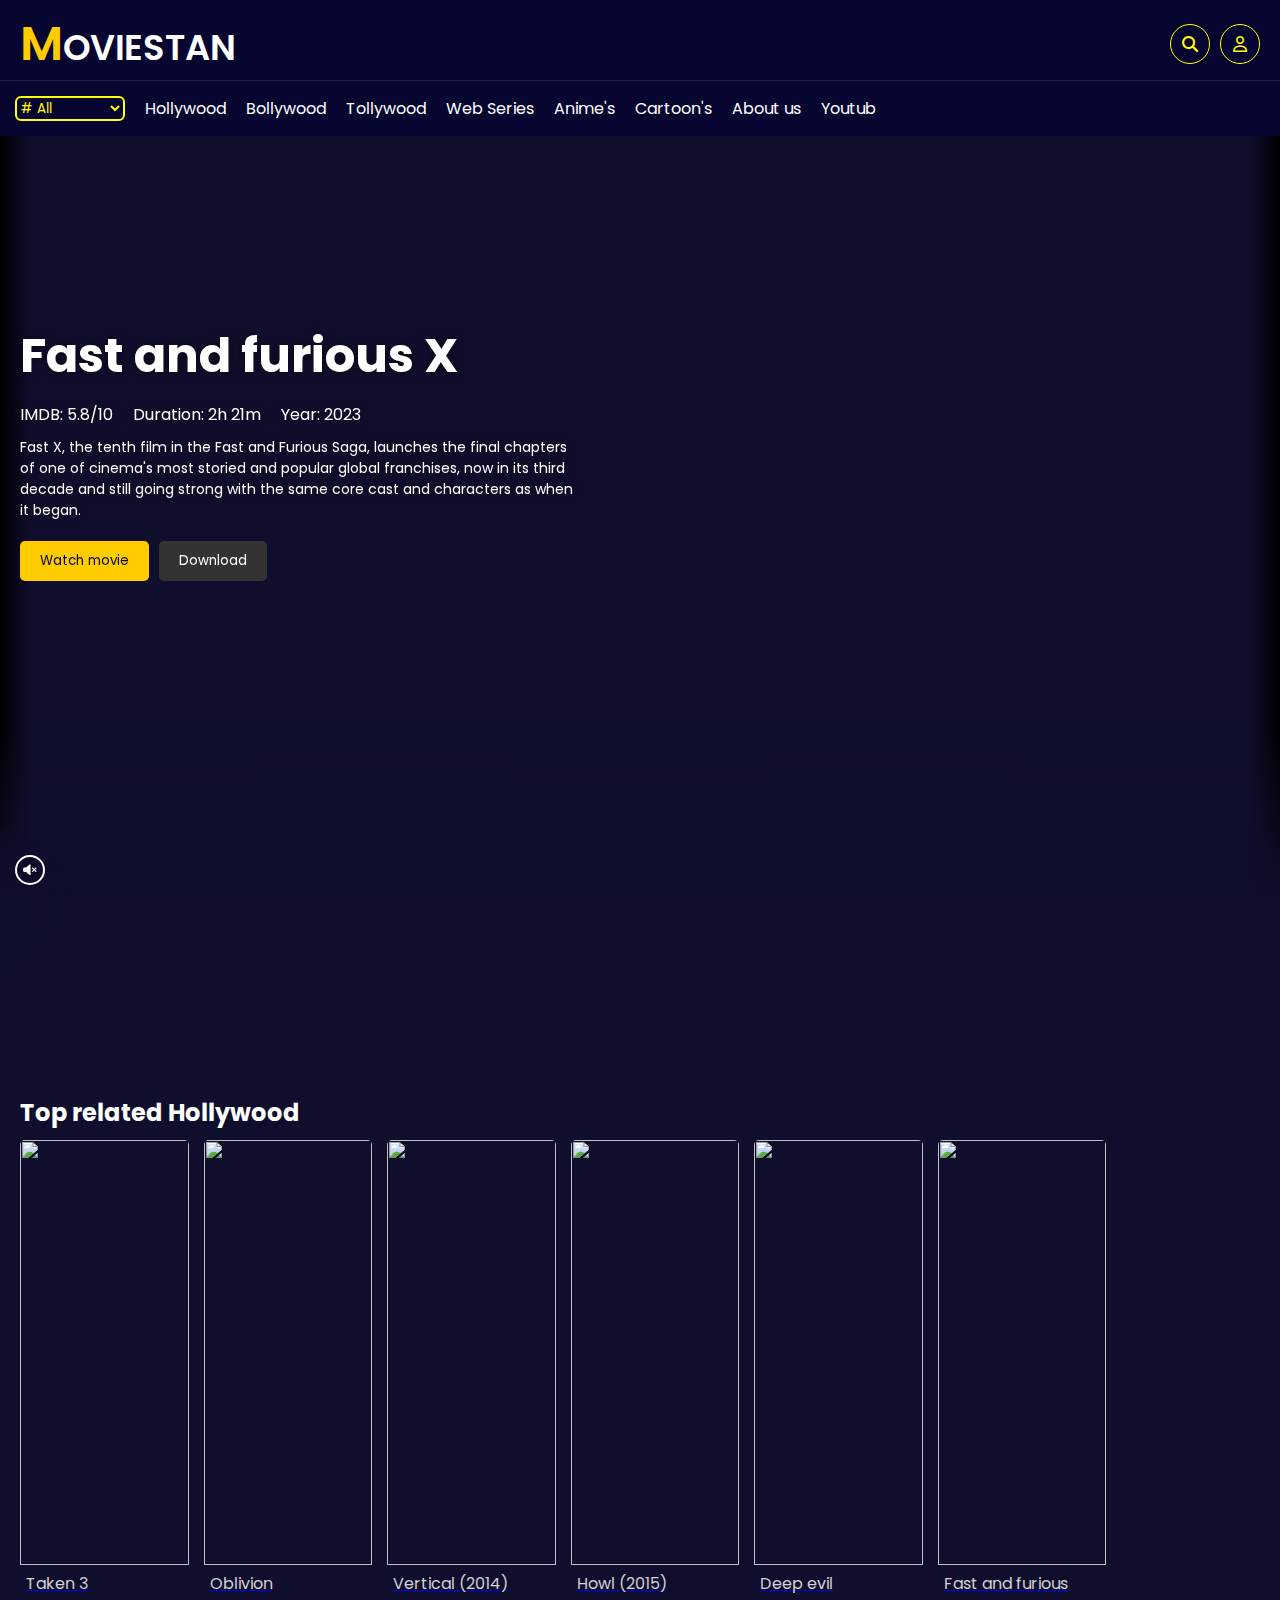
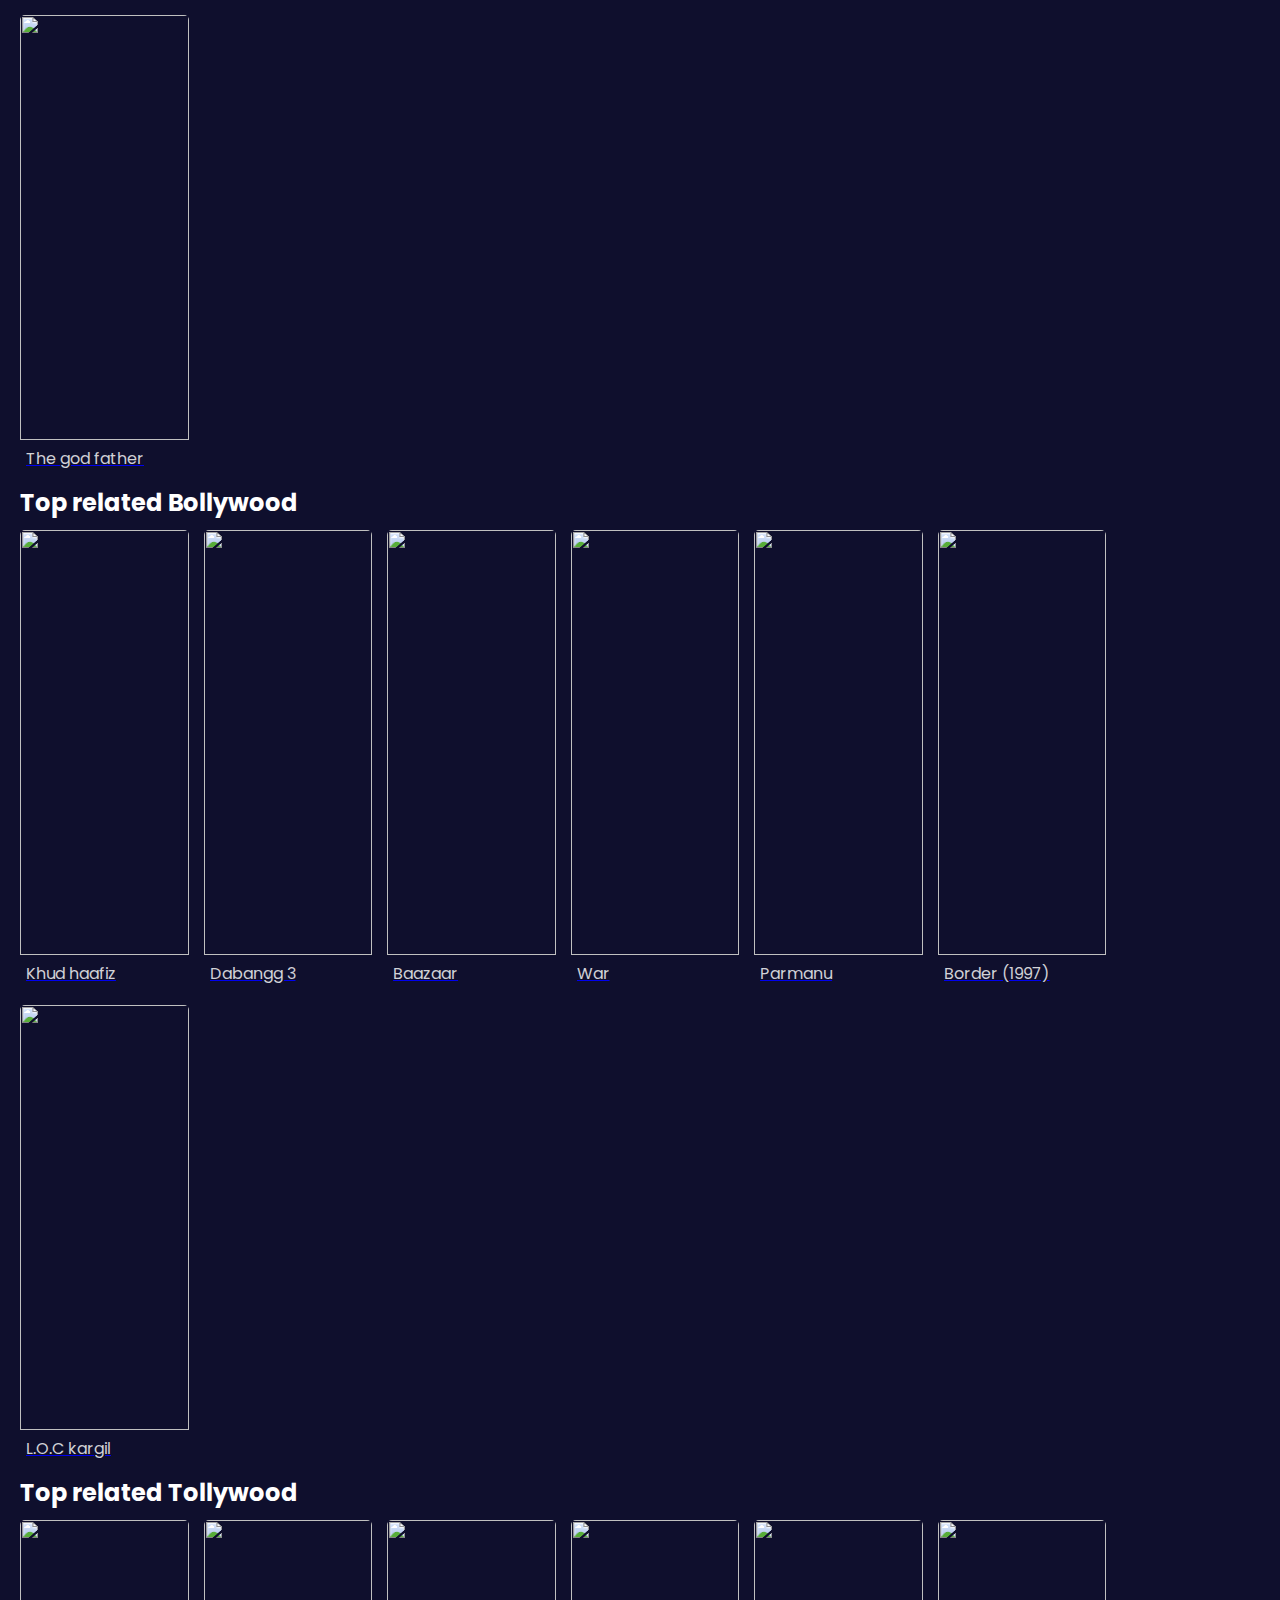
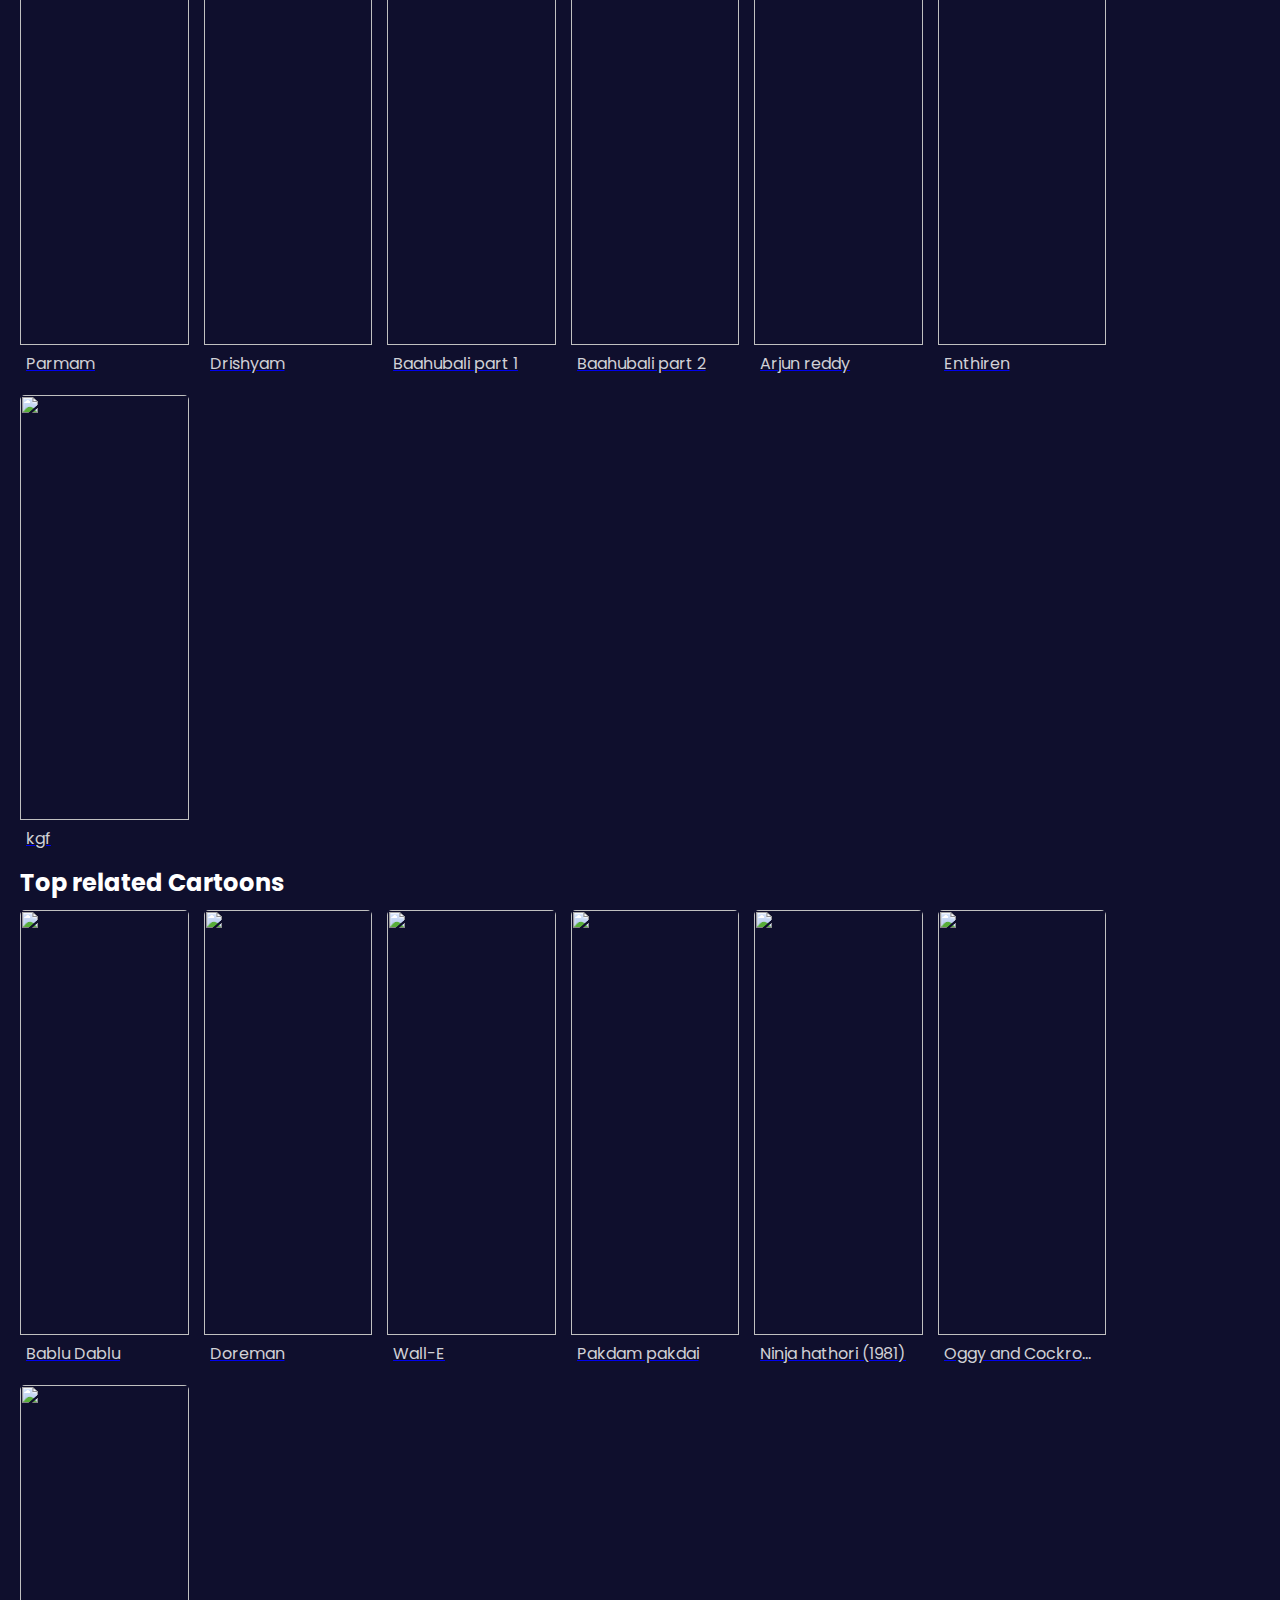
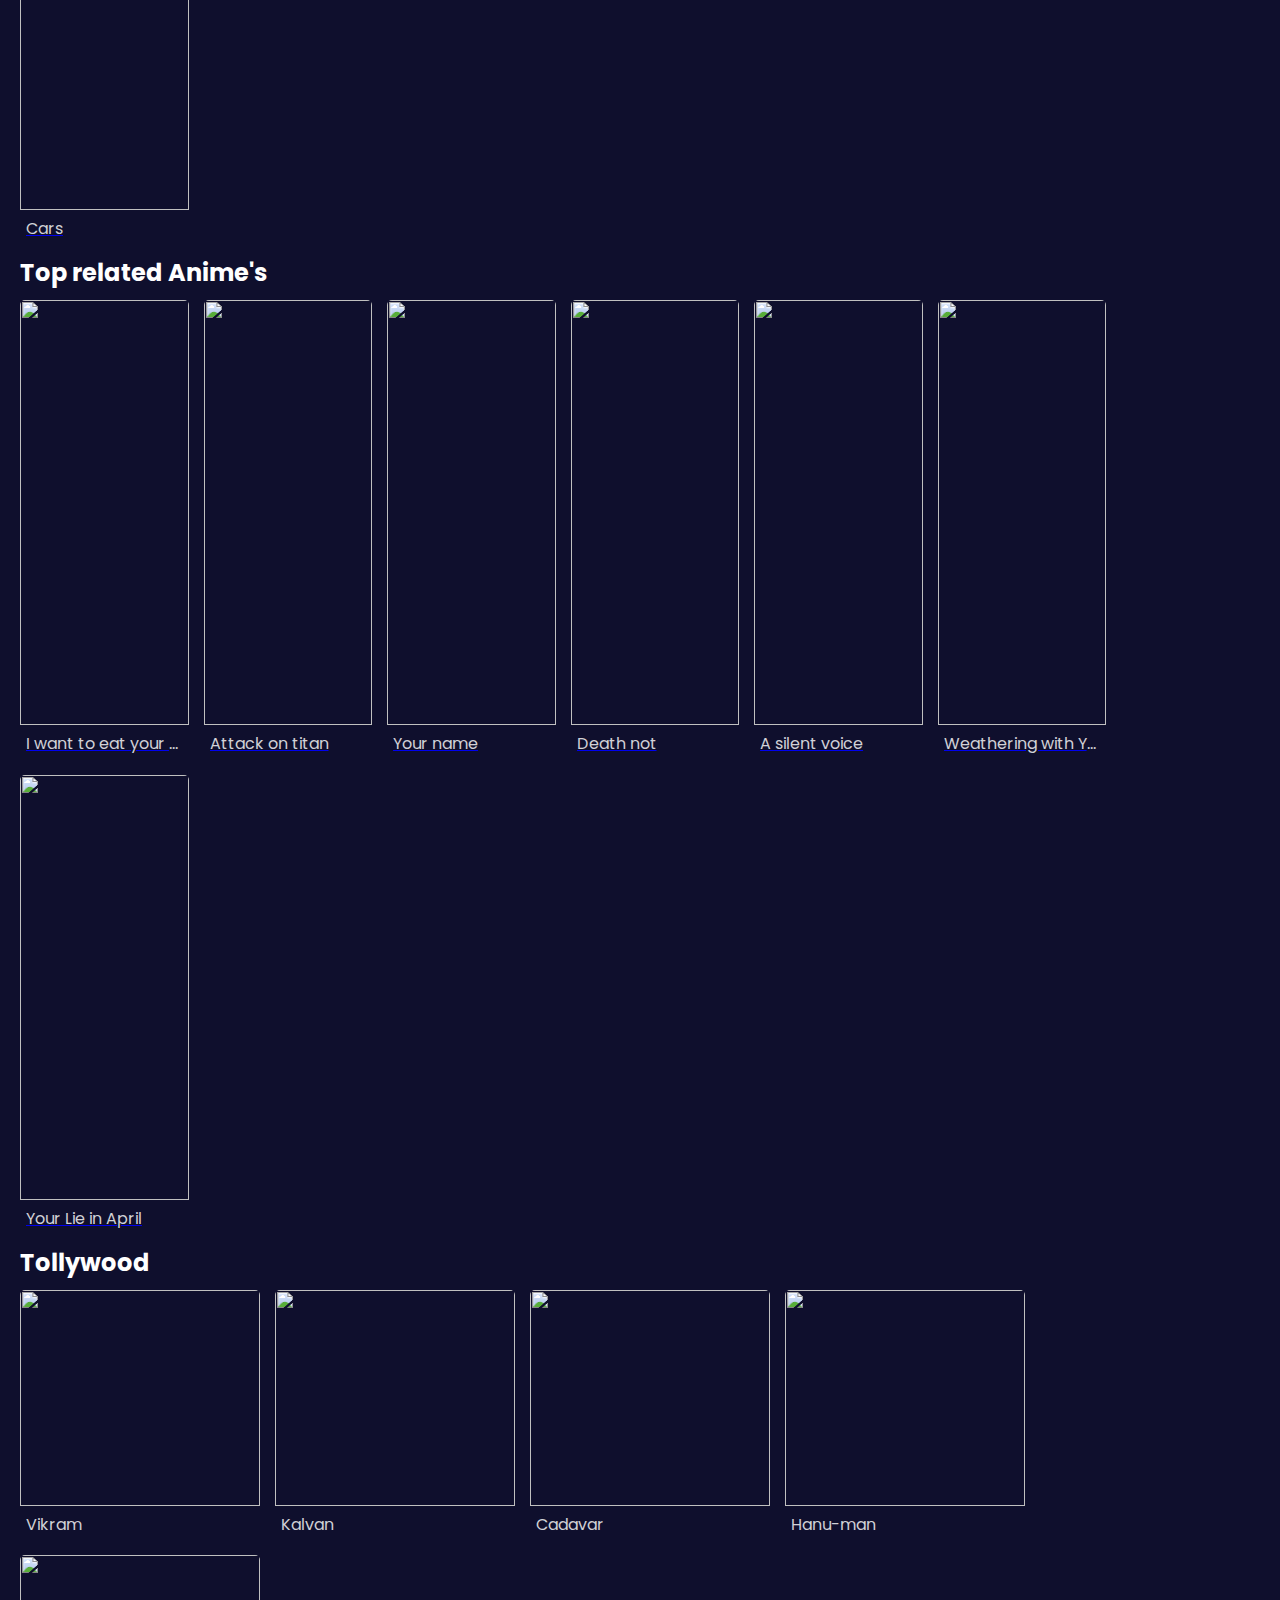
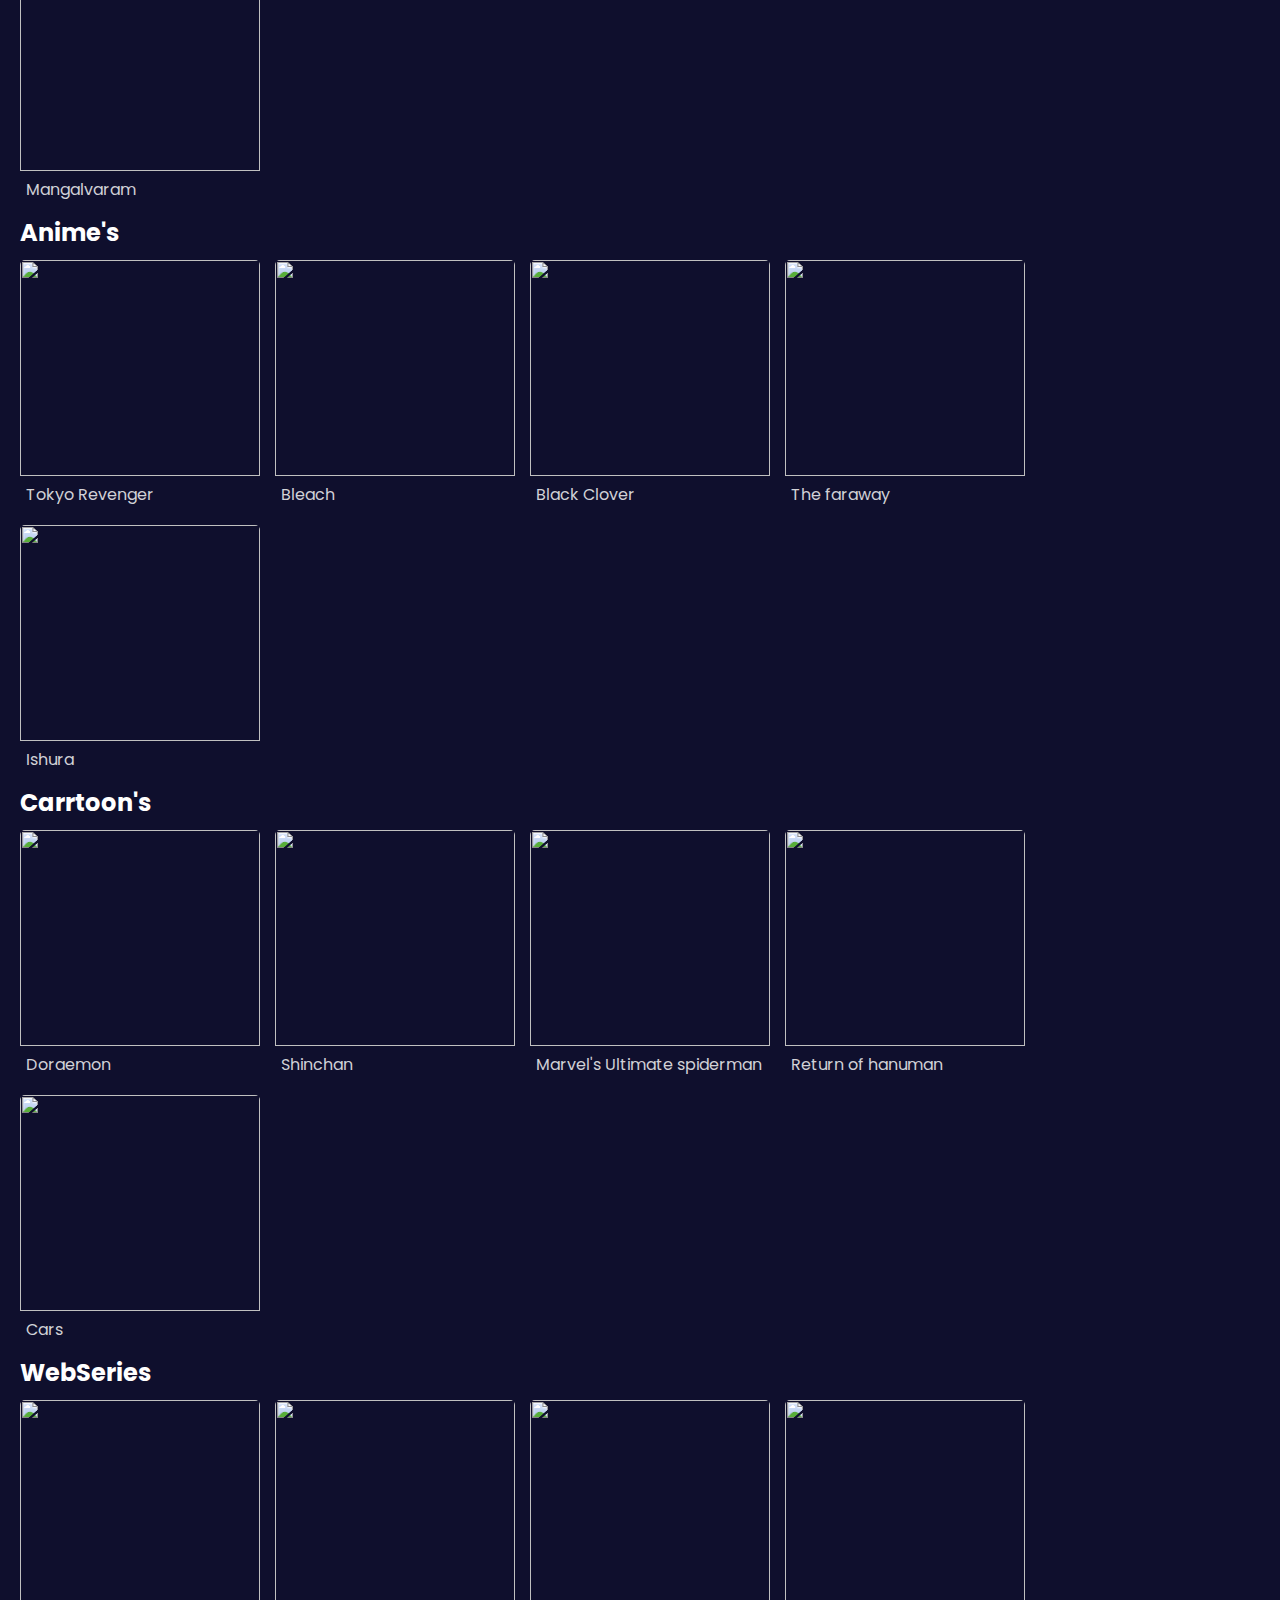
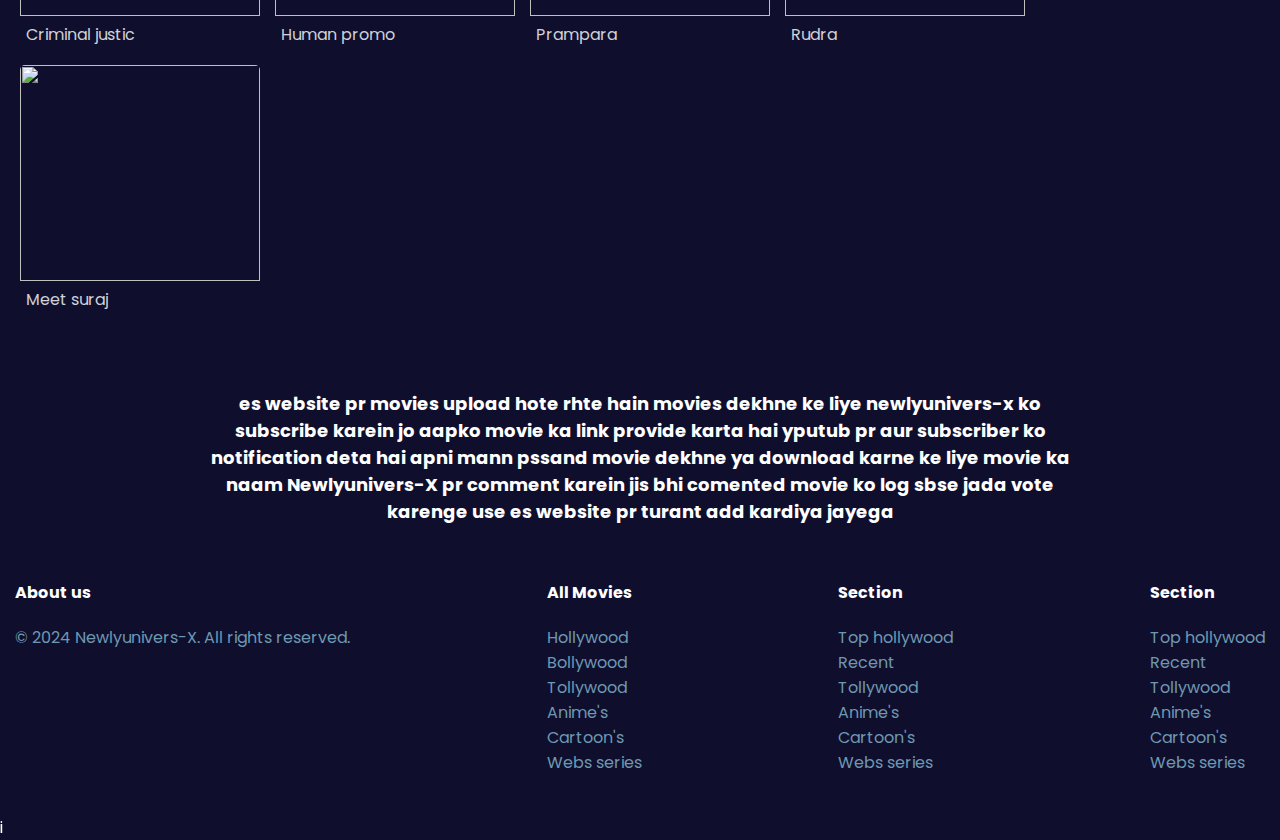
==== index.html @ 905715ee "upload" ====
<!DOCTYPE html>
<html lang="en">

<head>
    <meta charset="UTF-8">
    <meta name="viewport" content="width=device-width, initial-scale=1.0">
    <title>Moviestan</title>
    <link href="https://fonts.googleapis.com/css2?family=Poppins:wght@300;400;600&display=swap" rel="stylesheet">
    <link rel="stylesheet" href="https://cdnjs.cloudflare.com/ajax/libs/font-awesome/6.1.1/css/all.min.css">

    <link rel="stylesheet" href="index.css">
</head>

<body>
    <header class="header">
        <div class="logo">
            <h1>
                M<span class="lg_sml">OVIESTAN</span>
            </h1>
        </div>
        <nav class="navigation_bar">
            <ul class="menus">
                <li class="sidbar_btn">
                    <a href="#" id="opn_cls_sidebar">
                        <i id="opn_cls_icn_bar" class="fa-solid fa-chevron-down"></i>                     
                    </a>
                </li>
                <select name="" id="movieSelect" class="select select_pictures active_manu" onchange="showDivs()">
                    <option value="all"># All</option>
                    <option value="hollywood"><a href="#" target="_parent"># Hollywood</a></option>
                    <option value="bollywood"># Bollywood</option>
                    <option value="tollywood"># Tollywood</option>
                </select>
                <li class="menu"><a href="#">Hollywood</a></li>
                <li class="menu"><a href="#">Bollywood</a></li>
                <li class="menu"><a href="#">Tollywood</a></li>
                <li class="menu"><a href="#">Web Series</a></li>
                <li class="menu"><a href="#">Anime's</a></li>
                <li class="menu"><a href="#">Cartoon's</a></li>
                <li class="menu"><a href="#">About us</a></li>
                <li class="menu"><a href="#">Youtub</a></li>
            </ul>
        </nav>
        
        <div class="togglemenu">
            <a href="explore.html" class="search_btn" id="search_btn_toggel">
                <i class="fa-solid fa-magnifying-glass"></i>
            </a>
            <div class="user_profile">
                <a href="#" class="user_dp" id="user_dp">
                    <span class="icon">
                        <i class="fa-regular fa-user"></i>
                    </span>
                </a>
            </div>
        </div>
    </header>
    <section class="featured_sliders">
        <div class="slide_container">
            <div class="slide headslide_show" id="head_slide_1">
                <div class="featured_background">
                    <video preload="auto" class="featured_vid_mut1" autoplay muted>
                        <source src="medias\featured videos\featured hollywood 2.mp4">
                    </video>
                </div>
                <div class="featured_content">
                    <h1>Fast and furious X</h1>
                    <div class="info">
                        <span>IMDB: 5.8/10</span>
                        <span>Duration: 2h 21m</span>
                        <span>Year: 2023</span>
                    </div>
                    <p>Fast X, the tenth film in the Fast and Furious Saga, launches the final chapters of one of
                        cinema's most storied and popular global franchises, now in its third decade and still going
                        strong with the same core cast and characters as when it began​.</p>
                    <div class="buttons">
                        <button class="watch">Watch movie</button>
                        <button class="add">Download</button>
                    </div>
                </div>
            </div>
            <div class="slide" id="head_slide_2">
                <div class="featured_background">
                    <video preload="auto" class="featured_vid_mut2" autoplay muted>
                        <source src="medias\featured videos\feautured hindi movie.mp4">
                    </video>
                </div>
                <div class="featured_content">
                    <h1>K.G.F Chapter 2</h1>
                    <div class="info">
                        <span>IMDB: 8.3/10</span>
                        <span>Duration: h 48m</span>
                        <span>Year: 2022</span>
                    </div>
                    <p>The story continues from the events of the first film, with Rocky having established himself as
                        the ruler of the Kolar Gold Fields (KGF). He faces new challenges and enemies, including the
                        powerful Adheera (played by Sanjay Dutt) and the Indian Prime Minister Ramika Sen (played by
                        Raveena Tandon). The movie explores Rocky's journey as he fights to retain his power and protect
                        his empire.</p>
                    <div class="buttons">
                        <button class="watch">Watch Movie</button>
                        <button class="add">Download</button>
                    </div>
                </div>
            </div>
            <div class="slide" id="head_slide_3">
                <div class="featured_background">
                    <video preload="auto" class="featured_vid_mut3" autoplay muted>
                        <source src="medias\featured videos\featured cartoon 1.mp4">
                    </video>
                </div>
                <div class="featured_content">
                    <h1>Cars</h1>
                    <div class="info">
                        <span>IMDB: 7.2/10</span>
                        <span>Duration: 1h 56m</span>
                        <span>Year: 2006</span>
                    </div>
                    <p>The movie follows Lightning McQueen, a rookie race car who gets stranded in a small town called
                        Radiator Springs on his way to a major race. During his time in the town, he learns valuable
                        lessons about friendship and humility.</p>
                    <div class="buttons">
                        <button class="watch">Watch Movie</button>
                        <button class="add">Download</button>
                    </div>
                </div>
            </div>
            <div class="slide" id="head_slide_4">
                <div class="featured_background">
                    <video preload="auto" class="featured_vid_mut4" autoplay muted>
                        <source src="medias\featured videos\featured anime.mp4">
                    </video>
                </div>
                <div class="featured_content">
                    <h1>I Want to Eat Your Pancreas</h1>
                    <div class="info">
                        <span>IMDB: 8.0/10</span>
                        <span>Duration: 1h 48m</span>
                        <span>Year: 2018</span>
                    </div>
                    <p>"I Want to Eat Your Pancreas" is a Japanese animated coming-of-age drama that follows a high
                        school student who discovers his classmate Sakura Yamauchi is suffering from a terminal illness.
                        The story revolves around their developing friendship as she lives out her final moments.</p>
                    <div class="buttons">
                        <button class="watch">Watch Movie</button>
                        <button class="add">Download</button>
                    </div>
                </div>
            </div>
            <div class="slide" id="head_slide_5">
                <div class="featured_background">
                    <video preload="auto" class="featured_vid_mut5" autoplay muted>
                        <source src="medias\featured videos\featured hollywood 1.mp4">
                    </video>
                </div>
                <div class="featured_content">
                    <h1>Godzilla x Kong</h1>
                    <div class="info">
                        <span>IMDB: 6.3/10.</span>
                        <span>Duration: 1h 55m</span>
                        <span>Year: 2024</span>
                    </div>
                    <p>"Godzilla x Kong: The New Empire" follows Godzilla and Kong as they team up to face a colossal
                        new threat emerging from the Hollow Earth, which jeopardizes their existence and that of
                        humanity. The film delves deeper into the origins of these titanic creatures and the mysteries
                        surrounding Skull Island.</p>
                    <div class="buttons">
                        <button class="watch">Watch Movie</button>
                        <button class="add">Download</button>
                    </div>
                </div>
            </div>
        </div>
        
    </section>
    <div class="featured_slide_picture_btn_container ">
        <div class="slide_button slide_button_active">
            <a href="#" class="" id="slidevid_1_btn">
                <div class="img_container">
                    <img src="https://th.bing.com/th?id=ODL.98348481f4c368deac316c85d95e3596&w=135&h=201&c=10&rs=1&qlt=90&o=6&pid=13.1"
                        alt="">
                </div>
                <div class="picture_name">
                    <span>
                        fast and furious X
                    </span>
                </div>
            </a>
        </div>
        <div class="slide_button">
            <a href="#" class="" id="slidevid_2_btn">
                <div class="img_container">
                    <img src="https://flxt.tmsimg.com/assets/p16345736_v_v9_ad.jpg" alt="">
                </div>
                <div class="picture_name">
                    <span>
                        K.G.F: Chapter 3
                    </span>
                </div>
            </a>
        </div>
        <div class="slide_button ">
            <a href="#" class="" id="slidevid_3_btn">
                <div class="img_container">
                    <img src="https://xl.movieposterdb.com/09_08/2006/317219/xl_317219_fd0fc079.jpg" alt="">
                </div>
                <div class="picture_name">
                    <span>
                        Cars
                    </span>
                </div>
            </a>
        </div>
        <div class="slide_button">
            <a href="#" class="" id="slidevid_4_btn">
                <div class="img_container">
                    <img src="https://th.bing.com/th?id=ODL.733b759364402f4de2b6b493031589c9&w=135&h=201&c=10&rs=1&qlt=90&o=6&pid=13.1"
                        alt="">
                </div>
                <div class="picture_name">
                    <span>
                        i want to eat your pancreas
                    </span>
                </div>
            </a>
        </div>
        <div class="slide_button">
            <a href="#" class="" id="slidevid_5_btn">
                <div class="img_container">
                    <img src="https://th.bing.com/th?id=ODL.cd7f36452ae0610105763616add64e71&w=135&h=201&c=10&rs=1&qlt=90&o=6&pid=13.1"
                        alt="">
                </div>
                <div class="picture_name">
                    <span>
                        godzilla x kong: the new empire
                    </span>
                </div>
            </a>
        </div>
    </div>
    <main class="main_body search_container_child">
        <section class="top_pic_main_container_sections top_hollywood_section  hollywood_section">
            <div class="title_hd">
                <h2>Top related Hollywood </h2>
                <a href="#" class="view_more">View More</a>
            </div>

            <div class="pic_main_cnt">

                <a href="#" class="picture_y_div">
                    <div class="img_cnt">
                        <img src="https://th.bing.com/th/id/OIP.rn6_0vYM2KhdmhHPKXEISwHaK-?w=766&h=1136&rs=1&pid=ImgDetMain"
                            alt="">
                    </div>
                    <div class="pic_name">
                        <p>
                            Taken 3
                        </p>
                    </div>
                </a>
                <a href="#" class="picture_y_div">
                    <div class="img_cnt">
                        <img src="https://www.bestmovieposters.co.uk/wp-content/uploads/2019/01/Dob-M54c-768x1138.jpeg"
                            alt="">
                    </div>
                    <div class="pic_name">
                        <p>
                            Oblivion
                        </p>
                    </div>
                </a>
                <a href="#" class="picture_y_div">
                    <div class="img_cnt">
                        <img src="https://m.media-amazon.com/images/M/MV5BY2MwMjZmNGYtYjY5Mi00NWFjLWFmYWMtMThiOTY0ZjYzMTk4XkEyXkFqcGdeQXVyNDc2NjEyMw@@._V1_FMjpg_UX1000_.jpg"
                            alt="">
                    </div>
                    <div class="pic_name">
                        <p>
                            Vertical (2014)
                        </p>
                    </div>
                </a>
                <a href="#" class="picture_y_div">
                    <div class="img_cnt">
                        <img src="https://m.media-amazon.com/images/M/MV5BZThhNzNiMzEtMzI5My00MmRiLWI5OWEtN2EzOTEwMTM2MmQ3XkEyXkFqcGdeQXVyNjQ0OTk1ODg@._V1_.jpg"
                            alt="">
                    </div>
                    <div class="pic_name">
                        <p>
                            Howl (2015)
                        </p>
                    </div>
                </a>
                <a href="#" class="picture_y_div">
                    <div class="img_cnt">
                        <img src="https://fr.web.img4.acsta.net/pictures/21/02/09/10/03/2732370.jpg" alt="">
                    </div>
                    <div class="pic_name">
                        <p>
                            Deep evil
                        </p>
                    </div>
                </a>
                <a href="#" class="picture_y_div">
                    <div class="img_cnt">
                        <img src="https://th.bing.com/th?id=ODL.98348481f4c368deac316c85d95e3596&w=135&h=201&c=10&rs=1&qlt=90&o=6&pid=13.1"
                            alt="">
                    </div>
                    <div class="pic_name">
                        <p>
                            Fast and furious
                        </p>
                    </div>
                </a>
                <a href="#" class="picture_y_div">
                    <div class="img_cnt">
                        <img src="https://static.javatpoint.com/best/images/best-hollywood-movies-of-all-time1.png"
                            alt="">
                    </div>
                    <div class="pic_name">
                        <p>
                            The god father
                        </p>
                    </div>
                </a>


            </div>
        </section>
        <section class="top_pic_main_container_sections top_bollywood_section bollywood_section">
            <div class="title_hd">
                <h2>Top related Bollywood </h2>
                <a href="#" class="view_more">View More</a>
            </div>

            <div class="pic_main_cnt">

                <a href="#" class="picture_y_div">
                    <div class="img_cnt">
                        <img src="https://www.scrolldroll.com/wp-content/uploads/2022/09/Khuda-Haafiz-Chapter-2-Best-Hindi-movies-of-2022-on-Zee5.jpg"
                            alt="">
                    </div>
                    <div class="pic_name">
                        <p>
                            Khud haafiz
                        </p>
                    </div>
                </a>
                <a href="#" class="picture_y_div">
                    <div class="img_cnt">
                        <img src="https://i.pinimg.com/736x/b9/74/53/b974538e486646270a5bafeaac15e722.jpg" alt="">
                    </div>
                    <div class="pic_name">
                        <p>
                            Dabangg 3
                        </p>
                    </div>
                </a>
                <a href="#" class="picture_y_div">
                    <div class="img_cnt">
                        <img src="https://i.pinimg.com/originals/15/28/25/1528256fabaa4a3150d62aae56026325.jpg" alt="">
                    </div>
                    <div class="pic_name">
                        <p>
                            Baazaar
                        </p>
                    </div>
                </a>
                <a href="#" class="picture_y_div">
                    <div class="img_cnt">
                        <img src="https://wp.popxo.com/wp-content/uploads/2022/01/MV5BNTlmNDMzOWQtYzg4Ny00OWQ0LWFhN2MtNmQ2MDczZGZhNTU5XkEyXkFqcGdeQXVyODE5NzE3OTE@._V1_FMjpg_UX1000_.jpg"
                            alt="">
                    </div>
                    <div class="pic_name">
                        <p>
                            War
                        </p>
                    </div>
                </a>
                <a href="#" class="picture_y_div">
                    <div class="img_cnt">
                        <img src="https://www.successyeti.com/wp-content/uploads/2021/09/best-inspirational-movies-of-bollywood-based-on-desh-bhakti-8-743x1024.jpg"
                            alt="">
                    </div>
                    <div class="pic_name">
                        <p>
                            Parmanu
                        </p>
                    </div>
                </a>
                <a href="#" class="picture_y_div">
                    <div class="img_cnt">
                        <img src="https://m.media-amazon.com/images/M/MV5BNWYwYmExOWQtYzNkOS00NWY5LWE4NTEtYTcwY2FiYmQ0OTg5XkEyXkFqcGdeQXVyODE5NzE3OTE@._V1_.jpg"
                            alt="">
                    </div>
                    <div class="pic_name">
                        <p>
                            Border (1997)
                        </p>
                    </div>
                </a>
                <a href="#" class="picture_y_div">
                    <div class="img_cnt">
                        <img src="https://images-na.ssl-images-amazon.com/images/S/pv-target-images/9f5dbcad1a4510c8a28bace74b4b11294d1973efe39e3818c6b982d9f9c64616._RI_V_TTW_.jpg"
                            alt="">
                    </div>
                    <div class="pic_name">
                        <p>
                            L.O.C kargil
                        </p>
                    </div>
                </a>


            </div>
        </section>
        <section class="top_pic_main_container_sections top_tollywood_section tollywood_section">
            <div class="title_hd">
                <h2>Top related Tollywood </h2>
                <a href="#" class="view_more">View More</a>
            </div>

            <div class="pic_main_cnt">

                <a href="#" class="picture_y_div">
                    <div class="img_cnt">
                        <img src="https://images-na.ssl-images-amazon.com/images/I/71uDxcc9O+L._SX600_.jpg" alt="">
                    </div>
                    <div class="pic_name">
                        <p>
                            Parmam
                        </p>
                    </div>
                </a>
                <a href="#" class="picture_y_div">
                    <div class="img_cnt">
                        <img src="https://m.media-amazon.com/images/M/MV5BYmJhZmJlYTItZmZlNy00MGY0LTg0ZGMtNWFkYWU5NTA1YTNhXkEyXkFqcGdeQXVyODE5NzE3OTE@._V1_UY1200_CR100,0,630,1200_AL_.jpg" alt="">
                    </div>
                    <div class="pic_name">
                        <p>
                            Drishyam
                        </p>
                    </div>
                </a>
                <a href="#" class="picture_y_div">
                    <div class="img_cnt">
                        <img src="https://th.bing.com/th/id/OIP.aiqbPQzRMgVu0gnIwCqBLwHaJ4?rs=1&pid=ImgDetMain" alt="">
                    </div>
                    <div class="pic_name">
                        <p>
                            Baahubali part 1
                        </p>
                    </div>
                </a>
                <a href="#" class="picture_y_div">
                    <div class="img_cnt">
                        <img src="https://wallpapercave.com/wp/wp1852114.jpg" alt="">
                    </div>
                    <div class="pic_name">
                        <p>
                            Baahubali part 2
                        </p>
                    </div>
                </a>
                <a href="#" class="picture_y_div">
                    <div class="img_cnt">
                        <img src="https://th.bing.com/th/id/OIP.Er_eBJLEnEJl8CEXib8B4AHaJ3?w=800&h=1066&rs=1&pid=ImgDetMain"
                            alt="">
                    </div>
                    <div class="pic_name">
                        <p>
                            Arjun reddy
                        </p>
                    </div>
                </a>
                <a href="#" class="picture_y_div">
                    <div class="img_cnt">
                        <img src="https://www.themoviedb.org/t/p/original/jBk1mHtz4BfpHpro83QWmFyAiPt.jpg" alt="">
                    </div>
                    <div class="pic_name">
                        <p>
                            Enthiren
                        </p>
                    </div>
                </a>
                <a href="#" class="picture_y_div">
                    <div class="img_cnt">
                        <img src="https://flxt.tmsimg.com/assets/p16345736_v_v9_ad.jpg"
                            alt="">
                    </div>
                    <div class="pic_name">
                        <p>
                            kgf
                        </p>
                    </div>
                </a>


            </div>
        </section>
        <section class="top_pic_main_container_sections top_cartoons_section cartoons_section">
            <div class="title_hd">
                <h2>Top related Cartoons </h2>
                <a href="#" class="view_more">View More</a>
            </div>

            <div class="pic_main_cnt">

                <a href="#" class="picture_y_div">
                    <div class="img_cnt">
                        <img src="https://static.digit.in/OTT/v2/images/tr:w-1200/bablu-dablu-robo-rumble-56840.jpg"
                            alt="">
                    </div>
                    <div class="pic_name">
                        <p>
                            Bablu Dablu
                        </p>
                    </div>
                </a>
                <a href="#" class="picture_y_div">
                    <div class="img_cnt">
                        <img src="https://i.pinimg.com/originals/49/ed/bc/49edbc55f5deddd850d7c4ba97b1e379.jpg" alt="">
                    </div>
                    <div class="pic_name">
                        <p>
                            Doreman
                        </p>
                    </div>
                </a>
                <a href="#" class="picture_y_div">
                    <div class="img_cnt">
                        <img src="https://th.bing.com/th/id/OIP.dy42kf7GDrTmblW-xpVf1QHaK9?rs=1&pid=ImgDetMain" alt="">
                    </div>
                    <div class="pic_name">
                        <p>
                            Wall-E
                        </p>
                    </div>
                </a>
                <a href="#" class="picture_y_div">
                    <div class="img_cnt">
                        <img src="https://i.pinimg.com/originals/fb/e3/79/fbe3799a6a232fb92aab71a5af7a5f52.jpg" alt="">
                    </div>
                    <div class="pic_name">
                        <p>
                            Pakdam pakdai
                        </p>
                    </div>
                </a>
                <a href="#" class="picture_y_div">
                    <div class="img_cnt">
                        <img src="https://m.media-amazon.com/images/M/MV5BMjI1NDFlMTYtYjQ0Yy00ZDc5LWE3OWYtMmEyYzJmYTA2ODU5XkEyXkFqcGdeQXVyNjExODE1MDc@._V1_.jpg"
                            alt="">
                    </div>
                    <div class="pic_name">
                        <p>
                            Ninja hathori (1981)
                        </p>
                    </div>
                </a>
                <a href="#" class="picture_y_div">
                    <div class="img_cnt">
                        <img src="https://th.bing.com/th/id/OIP.nYDFrHKUq4nugd4HOSBbKQAAAA?rs=1&pid=ImgDetMain" alt="">
                    </div>
                    <div class="pic_name">
                        <p>
                            Oggy and Cockroach
                        </p>
                    </div>
                </a>
                <a href="#" class="picture_y_div">
                    <div class="img_cnt">
                        <img src="https://picfiles.alphacoders.com/159/159591.jpg" alt="">
                    </div>
                    <div class="pic_name">
                        <p>
                            Cars
                        </p>
                    </div>
                </a>


            </div>
        </section>
        <section class="top_pic_main_container_sections top_animes_section anime_section">
            <div class="title_hd">
                <h2>Top related Anime's </h2>
                <a href="#" class="view_more">View More</a>
            </div>

            <div class="pic_main_cnt">

                <a href="#" class="picture_y_div">
                    <div class="img_cnt">
                        <img src="https://www.themoviedb.org/t/p/original/oTSwkGdeb8Mi5ED3irfxLQOfD6C.jpg" alt="">
                    </div>
                    <div class="pic_name">
                        <p>
                            I want to eat your pancreas
                        </p>
                    </div>
                </a>
                <a href="#" class="picture_y_div">
                    <div class="img_cnt">
                        <img src="https://wallpapercave.com/wp/wp6306492.jpg" alt="">
                    </div>
                    <div class="pic_name">
                        <p>
                            Attack on titan
                        </p>
                    </div>
                </a>
                <a href="#" class="picture_y_div">
                    <div class="img_cnt">
                        <img src="https://i.pinimg.com/originals/47/2e/92/472e9277dae8a2750e32f493c0f08246.jpg" alt="">
                    </div>
                    <div class="pic_name">
                        <p>
                            Your name
                        </p>
                    </div>
                </a>
                <a href="#" class="picture_y_div">
                    <div class="img_cnt">
                        <img src="https://th.bing.com/th/id/OIP.wbCntk6qJZr2G_Q61bsz3AHaQD?rs=1&pid=ImgDetMain" alt="">
                    </div>
                    <div class="pic_name">
                        <p>
                            Death not
                        </p>
                    </div>
                </a>
                <a href="#" class="picture_y_div">
                    <div class="img_cnt">
                        <img src="https://i2.wp.com/tiffanyyong.com/wp-content/uploads/2017/03/A-Silent-Voice-Anime-Poster.jpg"
                            alt="">
                    </div>
                    <div class="pic_name">
                        <p>
                            A silent voice
                        </p>
                    </div>
                </a>
                <a href="#" class="picture_y_div">
                    <div class="img_cnt">
                        <img src="https://picfiles.alphacoders.com/337/337775.jpg" alt="">
                    </div>
                    <div class="pic_name">
                        <p>
                            Weathering with You
                        </p>
                    </div>
                </a>
                <a href="#" class="picture_y_div">
                    <div class="img_cnt">
                        <img src="https://w0.peakpx.com/wallpaper/767/827/HD-wallpaper-your-lie-in-april-cool-cute.jpg"
                            alt="">
                    </div>
                    <div class="pic_name">
                        <p>
                            Your Lie in April
                        </p>
                    </div>
                </a>


            </div>
        </section>
        <section class="all_pic_main_container tollywood_section">
            <div class="title_hd">
                <h2>Tollywood</h2>
                <a href="#" class="view_more">View More</a>
            </div>
            <div class="pic_main_cnt">
                <a href="#" class="picture_x_div">
                    <div class="img_cnt">
                        <img src="https://img10.hotstar.com/image/upload/f_auto,q_90,w_384/sources/r1/cms/prod/436/1630436-h-18323ab5427d"
                            alt="">
                    </div>
                    <div class="pic_name">
                        <p>
                            Vikram
                        </p>
                    </div>
                </a>
                <a href="#" class="picture_x_div">
                    <div class="img_cnt">
                        <img src="https://img10.hotstar.com/image/upload/f_auto,q_90,w_384/sources/r1/cms/prod/607/1718003610607-h"
                            alt="">
                    </div>
                    <div class="pic_name">
                        <p>
                            Kalvan
                        </p>
                    </div>
                </a>
                <a href="#" class="picture_x_div">
                    <div class="img_cnt">
                        <img src="https://img10.hotstar.com/image/upload/f_auto,q_90,w_384/sources/r1/cms/prod/3503/1713421653503-h"
                            alt="">
                    </div>
                    <div class="pic_name">
                        <p>
                            Cadavar
                        </p>
                    </div>
                </a>
                <a href="#" class="picture_x_div">
                    <div class="img_cnt">
                        <img src="https://img10.hotstar.com/image/upload/f_auto,q_90,w_384/sources/r1/cms/prod/9351/1711640599351-h"
                            alt="">
                    </div>
                    <div class="pic_name">
                        <p>
                            Hanu-man
                        </p>
                    </div>
                </a>
                <a href="#" class="picture_x_div">
                    <div class="img_cnt">
                        <img src="https://img10.hotstar.com/image/upload/f_auto,q_90,w_384/sources/r1/cms/prod/2974/1642974-h-fa19442aa1b6"
                            alt="">
                    </div>
                    <div class="pic_name">
                        <p>
                            Mangalvaram
                        </p>
                    </div>
                </a>

            </div>

        </section>
        <section class="animes_section all_pic_main_container ">
            <div class="title_hd">
                <h2>Anime's</h2>
                <a href="#" class="view_more">View More</a>
            </div>
            <div class="pic_main_cnt">
                <a href="#" class="picture_x_div">
                    <div class="img_cnt">
                        <img src="https://img10.hotstar.com/image/upload/f_auto,q_90,w_384/sources/r1/cms/prod/6375/1446375-h-04491df333c0"
                            alt="">
                    </div>
                    <div class="pic_name">
                        <p>
                            Tokyo Revenger
                        </p>
                    </div>
                </a>
                <a href="#" class="picture_x_div">
                    <div class="img_cnt">
                        <img src="https://img10.hotstar.com/image/upload/f_auto,q_90,w_384/sources/r1/cms/prod/2658/1712922992658-h"
                            alt="">
                    </div>
                    <div class="pic_name">
                        <p>
                            Bleach
                        </p>
                    </div>
                </a>
                <a href="#" class="picture_x_div">
                    <div class="img_cnt">
                        <img src="https://img10.hotstar.com/image/upload/f_auto,q_90,w_384/sources/r1/cms/prod/1304/1551304-h-98266cbfb9b1"
                            alt="">
                    </div>
                    <div class="pic_name">
                        <p>
                            Black Clover
                        </p>
                    </div>
                </a>
                <a href="#" class="picture_x_div">
                    <div class="img_cnt">
                        <img src="https://img10.hotstar.com/image/upload/f_auto,q_90,w_384/sources/r1/cms/prod/8181/1098181-h-10ae0ad2dbc2"
                            alt="">
                    </div>
                    <div class="pic_name">
                        <p>
                            The faraway
                        </p>
                    </div>
                </a>
                <a href="#" class="picture_x_div">
                    <div class="img_cnt">
                        <img src="https://img10.hotstar.com/image/upload/f_auto,q_90,w_384/sources/r1/cms/prod/1207/1641207-h-f0bb264f8256"
                            alt="">
                    </div>
                    <div class="pic_name">
                        <p>
                            Ishura
                        </p>
                    </div>
                </a>

            </div>

        </section>
        <section class="cartoons_section all_pic_main_container ">
            <div class="title_hd">
                <h2>Carrtoon's</h2>
                <a href="#" class="view_more">View More</a>
            </div>
            <div class="pic_main_cnt">
                <a href="#" class="picture_x_div">
                    <div class="img_cnt">
                        <img src="https://img10.hotstar.com/image/upload/f_auto,q_90,w_384/sources/r1/cms/prod/9400/1715414139400-h"
                            alt="">
                    </div>
                    <div class="pic_name">
                        <p>
                            Doraemon
                        </p>
                    </div>
                </a>
                <a href="#" class="picture_x_div">
                    <div class="img_cnt">
                        <img src="https://img10.hotstar.com/image/upload/f_auto,q_90,w_384/sources/r1/cms/prod/7737/1715415147737-h"
                            alt="">
                    </div>
                    <div class="pic_name">
                        <p>
                            Shinchan
                        </p>
                    </div>
                </a>
                <a href="#" class="picture_x_div">
                    <div class="img_cnt">
                        <img src="https://img10.hotstar.com/image/upload/f_auto,q_90,w_384/sources/r1/cms/prod/7810/1297810-h-eaafe5c76231"
                            alt="">
                    </div>
                    <div class="pic_name">
                        <p>
                            Marvel's Ultimate spiderman
                        </p>
                    </div>
                </a>
                <a href="#" class="picture_x_div">
                    <div class="img_cnt">
                        <img src="https://img10.hotstar.com/image/upload/f_auto,q_90,w_384/sources/r1/cms/prod/4090/1254090-h-96b6e85c7859"
                            alt="">
                    </div>
                    <div class="pic_name">
                        <p>
                            Return of hanuman
                        </p>
                    </div>
                </a>
                <a href="#" class="picture_x_div">
                    <div class="img_cnt">
                        <img src="https://img10.hotstar.com/image/upload/f_auto,q_90,w_384/sources/r1/cms/prod/5551/675551-h"
                            alt="">
                    </div>
                    <div class="pic_name">
                        <p>
                            Cars
                        </p>
                    </div>
                </a>

            </div>

        </section>
        <section class="webseries_section all_pic_main_container">
            <div class="title_hd">
                <h2>WebSeries</h2>
                <a href="#" class="view_more">View More</a>
            </div>
            <div class="pic_main_cnt">
                <a href="#" class="picture_x_div">
                    <div class="img_cnt">
                        <img src="https://img10.hotstar.com/image/upload/f_auto,q_90,w_384/sources/r1/cms/prod/3832/343832-h"
                            alt="">
                    </div>
                    <div class="pic_name">
                        <p>
                            Criminal justic
                        </p>
                    </div>
                </a>
                <a href="#" class="picture_x_div">
                    <div class="img_cnt">
                        <img src="https://img10.hotstar.com/image/upload/f_auto,q_90,w_384/sources/r1/cms/prod/2869/1102869-h-1196166e06e4"
                            alt="">
                    </div>
                    <div class="pic_name">
                        <p>
                            Human promo
                        </p>
                    </div>
                </a>
                <a href="#" class="picture_x_div">
                    <div class="img_cnt">
                        <img src="https://img10.hotstar.com/image/upload/f_auto,q_90,w_384/sources/r1/cms/prod/3674/1093674-h-09be23862d34"
                            alt="">
                    </div>
                    <div class="pic_name">
                        <p>
                            Prampara
                        </p>
                    </div>
                </a>
                <a href="#" class="picture_x_div">
                    <div class="img_cnt">
                        <img src="https://img10.hotstar.com/image/upload/f_auto,q_90,w_384/sources/r1/cms/prod/3649/1143649-h-64cd0888b7e3"
                            alt="">
                    </div>
                    <div class="pic_name">
                        <p>
                            Rudra
                        </p>
                    </div>
                </a>
                <a href="#" class="picture_x_div">
                    <div class="img_cnt">
                        <img src="https://img10.hotstar.com/image/upload/f_auto,q_90,w_384/sources/r1/cms/prod/5334/1105334-h-4cdfc30ac0bf"
                            alt="">
                    </div>
                    <div class="pic_name">
                        <p>
                            Meet suraj
                        </p>
                    </div>
                </a>

            </div>

        </section>
    </main>
    <footer class="footer">
        <div class="rw">
            <p>
                es website pr movies upload hote rhte hain movies dekhne ke liye newlyunivers-x ko subscribe karein jo
                aapko movie ka link provide karta hai yputub pr aur subscriber ko notification deta hai

                apni mann pssand movie dekhne ya download karne ke liye movie ka naam Newlyunivers-X pr comment karein
                jis bhi comented movie ko log sbse jada vote karenge use es website pr turant add kardiya jayega
            </p>

        </div>
        <div class="cl">
            <strong>About us</strong>
            <span>
                © 2024 Newlyunivers-X. All rights reserved.
            </span>
        </div>
        <div class="cl">
            <strong>All Movies</strong>
            <a href="#">Hollywood</a>
            <a href="#">Bollywood</a>
            <a href="#">Tollywood</a>
            <a href="#">Anime's</a>
            <a href="#">Cartoon's</a>
            <a href="#">Webs series</a>
        </div>
        <div class="cl">
            <strong>Section</strong>
            <a href="#">Top hollywood</a>
            <a href="#">Recent</a>
            <a href="#">Tollywood</a>
            <a href="#">Anime's</a>
            <a href="#">Cartoon's</a>
            <a href="#">Webs series</a>
        </div>
        <div class="cl">
            <strong>Section</strong>
            <a href="#">Top hollywood</a>
            <a href="#">Recent</a>
            <a href="#">Tollywood</a>
            <a href="#">Anime's</a>
            <a href="#">Cartoon's</a>
            <a href="#">Webs series</a>
        </div>
    </footer>
    
    <section class="login_popup " id="login_popupid">
        <a href="#" class="cros_btn" id="close_button_login">
            <i class="fa-regular fa-circle-xmark"></i>
        </a>
        <div class="login_page">
            <div class="r_div">
                <img src="https://terrigen-cdn-dev.marvel.com/content/prod/1x/online_char_avengehonor_series_ironman_v1_lg_2.jpg"
                    alt="" id="profile_photo">
            </div>
            <div class="l_div">
                <video muted loop autoplay src="https://tse1.mm.bing.net/th?id=OMB.td66ff94oieheA&pid=15.1"
                    class="bgv"></video>
                <form action="" class="login_form" id="">
                    <span class="user_name ">Username moviestan</span>
                    <span class="user_email ">Moviesstanuser@gmail.com</span>
                    <a href="https://mail.google.com/mail/?view=cm&fs=1&to=prodot6555@gmail.com" target="_blank"
                        class="contact_btn ">Contact with moviestan</a>

                    <a href="#" id="login_button" class="login_btn ls_button login_active">
                        Sign In with google
                    </a>

                    <a href="#" id="login_button" class="login_btn ls_button ">
                        Sing Out
                    </a>
                    <span class="term_conditon">
                        Lorem ipsum dolor sit amet consectetur adipisicing elit. At, rem?<a href="#" class="read_btn">
                            Term and Conditon
                        </a>
                    </span>
                </form>
            </div>
        </div>
    </section>
    <div class="fix_btm">

    </div>
    <a href="#" class="featured_vid_nut_btn button" title="Unmute" id="featured_vid_nut_btns">
        <i class="featured_m_um_icon fa-solid fa-volume-xmark" id="featured_m_um_icon"></i>
        <!-- <i class="fa-solid fa-volume-high"></i> -->
    </a>
    <script src="scripts.js"></script>
    <script src="login.js"></script>
    <script src="slide funtion.js"></script>
    <script src="filter search.js"></script>
    <script src="mediquery.js"></script>i
</body>

</html>
<!-- 

<div class="profile_page">
                <div class="user_image">
                    <img src="https://icon-library.com/images/generic-user-icon/generic-user-icon-9.jpg" alt="User">
                </div>
                <div class="user_name_and_email">
                    <span>Usermoviestan </span>
                    <a href="https://mail.google.com/mail/?view=cm&fs=1&to=prodot6555@gmail.com" target="_blank" >Moviestan655@gmail.com</a>
                </div>
            </div>







            
                <a href="#" class="picture_y_div">
                    <div class="img_cnt">
                        <img src="https://th.bing.com/th/id/OIP.lJhxIOdC55rp2v7ve4p2EgHaLH?rs=1&pid=ImgDetMain" alt="">
                    </div>
                    <div class="pic_name">
                        <p>
                            Tron
                        </p>
                    </div>
                </a>
                <a href="#" class="picture_y_div">
                    <div class="img_cnt">
                        <img src="https://th.bing.com/th/id/OIP.IVD-VytAG-N8WM-GCkPTBQHaLG?rs=1&pid=ImgDetMain" alt="">
                    </div>
                    <div class="pic_name">
                        <p>
                            Ever time i die
                        </p>
                    </div>
                </a>
                <a href="#" class="picture_y_div">
                    <div class="img_cnt">
                        <img src="https://www.discountdisplays.co.uk/our-blog/wp-content/uploads/p8815605_v_v8_ab.jpg" alt="">
                    </div>
                    <div class="pic_name">
                        <p>
                            Promotheous
                        </p>
                    </div>
                </a>
                <a href="#" class="picture_y_div">
                    <div class="img_cnt">
                        <img src="https://i.pinimg.com/originals/40/c8/13/40c81324fb17f7e1d5287d702a8c883a.jpg" alt="">
                    </div>
                    <div class="pic_name">
                        <p>
                            Avenger
                        </p>
                    </div>
                </a>
                <a href="#" class="picture_y_div">
                    <div class="img_cnt">
                        <img src="https://th.bing.com/th/id/OIP.pioOqBAS_8CnnTrY44tauAAAAA?rs=1&pid=ImgDetMain" alt="">
                    </div>
                    <div class="pic_name">
                        <p>
                            The Increbidle
                        </p>
                    </div>
                </a>
                <a href="#" class="picture_y_div">
                    <div class="img_cnt">
                        <img src="https://th.bing.com/th/id/OIP.dZ1mPP-wcoHbwg8v7DxhAQHaLG?rs=1&pid=ImgDetMain" alt="">
                    </div>
                    <div class="pic_name">
                        <p>
                            Aquaman
                        </p>
                    </div>
                </a>
                <a href="#" class="picture_y_div">
                    <div class="img_cnt">
                        <img src="https://www.themoviedb.org/t/p/original/aGyeGL033oG4eVaf0CiXNqdUTbH.jpg" alt="">
                    </div>
                    <div class="pic_name">
                        <p>
                            Rise of the zombies
                        </p>
                    </div>
                </a>





                <div class="search_bar">
            <input type="text" placeholder="Search for movies...">
            <button class="search_button">
                <i class="fa-solid fa-magnifying-glass"></i>
            </button>
            <div class="live_link">
                Lorem ipsum dolor sit amet consectetur adipisicing elit. Esse non, consequuntur accusantium illo odit
                impedit et voluptatem minima ad commodi illum cumque vero error perspiciatis laudantium, facere,
                reprehenderit natus voluptas.
            </div>
        </div>
---- index.css ----
* {
    margin: 0%;
    padding: 0%;
    font-family: 'Poppins', sans-serif;
    box-sizing: border-box;
    transition: 0.2s;
}

body {
    background-color: #0f0f2d;
    color: #fff;
    scroll-behavior: smooth;
}

::-webkit-scrollbar {
    width: 5px;
    background-color: #0f0f2d;
    border: none;
    outline: none;
    
}

/* Track */
::-webkit-scrollbar-track {
    border-radius: 10px;
}

/* Handle */
::-webkit-scrollbar-thumb {
    background: yellow;
    border-radius: 10px;
    box-shadow: 0px 0px 10px #0f0f2d;
}

/* Handle on hover */
::-webkit-scrollbar-thumb:hover {
    background: #fcf9c1;
}

.header {
    width: 100%;
    height: 88px;
    display: flex;
    justify-content: space-between;
    align-items: center;
    padding: 20px;
    background-color: #060631;
    position: fixed;
    top: 0%;
    left: 0%;
    z-index: 999;
}

.header::before {
    content: '';
    width: 100%;
    height: 30px;
    left: 0;
    bottom: -30px;
    position: absolute;
    background: rgb(6, 6, 49);
    background: linear-gradient(0deg, rgb(0 0 0 / 0%) 0%, rgb(6 6 49) 100%);

}

.header .logo {
    width: auto;
}

.header .logo h1 {
    font-size: 3rem;
    font-weight: 600;
    color: #ffcc00;
}

.header .logo h1 .lg_sml {
    font-size: 2.2rem;
    color: white;
}

.header .navigation_bar .menus {
    list-style: none;
    display: flex;
    gap: 20px;
    margin: 0;
    padding: 0;
}
.header .navigation_bar .menus .sidbar_btn{
    width: 100%;
    display: flex;
    align-items: center;
    justify-content: center;
    height: 20px;
    display: none;
}
.header .navigation_bar .menus .select {
    outline: none;
    border: 2px solid white;
    cursor: pointer;
    background-color: transparent;
    color: white;
    border-radius: 6px;
    background-color: transparent;
}

.header .navigation_bar .menus .select option {
    cursor: pointer;
    color: white;
    background-color: #1a1a3d;
    transition: 0.2s;
}

.header .navigation_bar .menus .menu a {
    transition: 0.2s;
    color: white;
    text-decoration: none;
}

.header .navigation_bar .menus li a:hover {
    color: yellow;
    cursor: pointer;
}

.header .navigation_bar .menus .active_manu {
    color: yellow;
    border: 2px solid yellow;

}


.header .togglemenu {
    display: flex;
    gap: 10px;
}

.header .togglemenu .search_btn {
    width: 40px;
    height: 40px;
    border-radius: 100%;
    display: flex;
    align-items: center;
    justify-content: center;
    text-decoration: none;
    cursor: pointer;
    border: 1px solid yellow;
    color: yellow;
    transition: 0.2ms;
}

.header .togglemenu .search_btn:hover {
    background-color: yellow;
    color: #0f0f2d;
}

.header .togglemenu .user_profile {
    width: 40px;
    height: 40px;
    display: flex;
    align-items: center;
    justify-content: center;
    border-radius: 100%;
    position: relative;
    border: 1px solid yellow;
}

.header .togglemenu .user_profile .user_dp {
    width: 100%;
    height: 100%;
    z-index: 1;
    overflow: hidden;
    border-radius: 100%;
    text-decoration: none;
}

.header .togglemenu .user_profile .user_dp .icon {
    width: 100%;
    height: 100%;
    display: flex;
    align-items: center;
    justify-content: center;
    color: yellow;
    position: absolute;
    border-radius: 100%;
    transition: 0.2ms;
}

.header .togglemenu .user_profile .user_dp .icon:hover {
    background-color: yellow;
    color: #0f0f2d;
}

.header .togglemenu .user_profile .user_dp img {
    width: 100%;
    height: 100%;
    object-fit: cover;
}

.header .togglemenu .user_profile .profile_page {
    width: 300px;
    height: 400px;
    display: flex;
    position: absolute;
    top: 70px;
    right: 0px;
    background-color: #0f0f2d;
    border: 1px solid yellow;
    border-radius: 7px 30px 7px 7px;
    padding-top: 50px;
    flex-direction: column;
    align-items: center;
    box-shadow: 0px 0px 20px black;
}

.header .togglemenu .user_profile .profile_page .user_image {
    width: 120px;
    height: 120px;
    border-radius: 100%;
    display: flex;
    align-items: center;
    justify-content: center;
    border: 1px solid yellow;
    position: relative;

}

.header .togglemenu .user_profile .profile_page .user_image::before {
    content: '';
    width: 100%;
    height: 100%;
    border-radius: 100%;
    border: 2px solid yellow;
    position: absolute;
    transform: scale(1.1);
}

.header .togglemenu .user_profile .profile_page .user_image img {
    width: 100%;
    height: 100%;
    object-fit: cover;
    border-radius: 100%;
}

.header .togglemenu .user_profile .profile_page .user_name_and_email {
    margin-top: 15px;
    display: flex;
    flex-direction: column;
    align-items: center;
    justify-content: center;
}

.header .togglemenu .user_profile .profile_page .user_name_and_email span {
    font-size: 20px;
    font-weight: bold;
    color: white;
}

.header .togglemenu .user_profile .profile_page .user_name_and_email a {
    color: rgba(255, 255, 255, 0.657);
    font-style: italic;
    margin-top: 0px;
    text-decoration: none;
    font-size: 14px;
}

.featured_sliders {
    width: 100%;
    height: 100vh;
    display: flex;
    justify-content: space-between;
    align-items: center;
    gap: 20px;
    position: relative;

}

.featured_sliders::after {
    content: '';
    width: 30px;
    height: 100%;
    top: 0;
    left: 0%;
    position: absolute;
    background: rgb(0, 0, 0);
    background: linear-gradient(90deg, rgba(0, 0, 0, 1) 0%, rgba(0, 0, 0, 0) 100%);
}

.featured_sliders::before {
    content: '';
    width: 30px;
    height: 100%;
    top: 0;
    right: 0%;
    position: absolute;
    background: rgb(0, 0, 0);
    background: linear-gradient(90deg, rgba(0, 0, 0, 0) 0%, rgba(0, 0, 0, 1) 100%);
}

.featured_sliders .slide_container {
    width: 100%;
    height: 100%;
    display: -webkit-inline-box;
    overflow: hidden;
}

.featured_sliders .slide_container .slide {
    width: 100%;
    height: 100%;
    display: none;
    align-items: center;

    position: relative;

}

.featured_sliders .slide_container .slide .featured_background {
    width: 100%;
    height: 100%;
    object-fit: cover;
    position: absolute;
    top: 0px;

}

.featured_sliders .slide_container .slide .featured_background video {
    width: 100%;
    height: 100%;
    object-fit: cover;
    position: fixed;
    z-index: -1;
    top: 0;
}

.featured_sliders .slide_container .slide .featured_content {
    max-width: 600px;
    z-index: 1;
    padding: 0px 20px;
    text-shadow: 0px 0px 10px rgba(0, 0, 0, 0.556);
}

.featured_sliders .slide_container .slide .featured_content h1 {
    font-size: 48px;
}

.featured_sliders .slide_container .slide .featured_content .info {
    display: flex;
    gap: 20px;
    margin: 10px 0;
}

.featured_sliders .slide_container .slide .featured_content p {
    font-size: 14px;
}

.featured_sliders .slide_container .slide .featured_content .buttons {
    display: flex;
    gap: 10px;
    margin-top: 20px;
}

.featured_sliders .slide_container .slide .featured_content button {
    padding: 10px 20px;
    border: none;
    border-radius: 5px;
    cursor: pointer;
    transition: background-color 0.3s;
}

.featured_sliders .slide_container .slide .featured_content .watch {
    background-color: #ffcc00;
    color: #000;
}

.featured_sliders .slide_container .slide .featured_content .watch:hover {
    background-color: #e6b800;
}

.featured_sliders .slide_container .slide .featured_content .add {
    background-color: #333;
    color: #fff;
}

.featured_sliders .slide_container .slide .featured_content .add:hover {
    background-color: #555;
}

.featured_slide_picture_btn_container {
    width: 100%;
    height: 350px;
    display: flex;
    align-items: center;
    justify-content: center;
    gap: 30px;
    margin-top: -175px;
    position: relative;
    z-index: 6;
}

.featured_slide_picture_btn_container::before {
    content: '';
    position: absolute;
    width: 100%;
    height: 175px;
    top: 0%;
    background: rgb(23, 6, 77);
    background: linear-gradient(0deg, rgb(15 15 45) 0%, rgba(253, 187, 45, 0) 100%);
}

.featured_slide_picture_btn_container::after {
    content: '';
    position: absolute;
    width: 100%;
    height: 175px;
    bottom: 0%;
    z-index: -1;
    background-color: #0f0f2d;
}

.featured_slide_picture_btn_container .slide_button {
    width: 11.5%;
    height: 100%;
    border-radius: 5px;
    text-decoration: none;
    display: flex;
    flex-direction: column;
    position: relative;
    justify-content: space-between;
    background-color: transparent;
    border-radius: 10px;
}

.featured_slide_picture_btn_container .slide_button:hover {
    margin-top: -40px;
}

.featured_slide_picture_btn_container .slide_button a {
    width: 100%;
    height: 100%;
    display: flex;
    flex-direction: column;
    text-decoration: none;
    overflow: hidden;
    clip-path: polygon(93% 0, 100% 8%, 100% 100%, 0 100%, 0 0);
    border-radius: 10px;

}

.featured_slide_picture_btn_container .slide_button .img_container {
    width: 100%;
    height: -webkit-fill-available;
    overflow: hidden;
}

.featured_slide_picture_btn_container .slide_button img {
    width: 100%;
    height: 100%;
    object-fit: cover;

}

.featured_slide_picture_btn_container .slide_button a .picture_name {
    width: 100%;
    height: auto;
    display: flex;
    align-items: center;
    padding: 4px 10px;
    background-color: #0f0f2d;
}

.featured_slide_picture_btn_container .slide_button a .picture_name span {
    width: 100%;
    white-space: nowrap;
    overflow: hidden;
    text-overflow: ellipsis;
    color: rgba(255, 255, 255, 0.585);
}

.featured_slide_picture_btn_container .slide_button a:hover .picture_name span {
    color: white;
}

.main_body {
    width: 100%;
    display: flex;
    align-items: center;
    flex-direction: column;
    padding: 20px;
    gap: 10px;
    background-color: #0f0f2d;
}

.main_body .top_pic_main_container_sections {
    width: 100%;
    height: auto;
    display: flex;
    align-items: center;
    flex-wrap: nowrap;
    justify-content: space-between;
    gap: 10px;
    flex-wrap: wrap;

}

.main_body .top_pic_main_container_sections .title_hd {
    width: 100%;
    height: auto;
    display: flex;
    align-items: center;
    justify-content: space-between;

}

.main_body .top_pic_main_container_sections .title_hd h3 {
    color: white;
    font-family: "Inter", sans-serif;
}

.main_body .top_pic_main_container_sections .title_hd .view_more {
    text-wrap: nowrap;
    color: rgba(181, 181, 247, 0.849);
    text-decoration: none;
    font-size: 17px;
    font-weight: bold;
    opacity: 0;
}

.main_body .top_pic_main_container_sections:hover .title_hd .view_more {
    opacity: 100;
}

.main_body .top_pic_main_container_sections .title_hd .view_more:hover {
    color: white;
}

.main_body .top_pic_main_container_sections .pic_main_cnt {
    width: 100%;
    display: flex;
    height: auto;
    align-items: center;
    justify-content: flex-start;
    flex-wrap: wrap;
    gap: 15px;
}

.main_body .top_pic_main_container_sections .pic_main_cnt .picture_y_div {
    width: 13.59%;
    height: 460px;
    border-radius: 5px;
    display: flex;
    align-items: center;
    justify-content: space-between;
    flex-direction: column;
    border-radius: 5px;
    transition: 0.1ms;


}

.main_body .top_pic_main_container_sections .pic_main_cnt .picture_y_div:hover {
    margin-top: -30px;
}

.main_body .top_pic_main_container_sections .pic_main_cnt .picture_y_div:hover {
    transition: 0.1ms;
    border: 2px solid rgba(0, 174, 255, 0.367);
}

.main_body .top_pic_main_container_sections .pic_main_cnt .picture_y_div .img_cnt {
    width: 100%;
    height: -webkit-fill-available;
    overflow: hidden;
    border-top-left-radius: 5px;
    border-top-right-radius: 5px;
}

.main_body .top_pic_main_container_sections .pic_main_cnt .picture_y_div .img_cnt img {
    width: 100%;
    height: 100%;
    object-fit: cover;
}

.main_body .top_pic_main_container_sections .pic_main_cnt .picture_y_div .pic_name {
    width: 100%;
    height: auto;
    padding: 6px;
    border-bottom-left-radius: 5px;
    border-bottom-right-radius: 5px;
    white-space: nowrap;
    overflow: hidden;
    text-overflow: ellipsis;
}

.main_body .top_pic_main_container_sections .pic_main_cnt .picture_y_div .pic_name p {
    width: 100%;
    color: rgba(255, 255, 255, 0.813);
    font-size: 16px;
    white-space: nowrap;
    overflow: hidden;
    text-overflow: ellipsis;

}

.main_body .top_pic_main_container_sections .pic_main_cnt .picture_y_div:hover .pic_name span {
    color: white;
}

.main_body .all_pic_main_container {
    width: 100%;
    height: auto;
    display: flex;
    align-items: center;
    flex-wrap: nowrap;
    justify-content: space-between;
    gap: 10px;
    flex-wrap: wrap;
}

.main_body .all_pic_main_container .title_hd {
    width: 100%;
    height: auto;
    display: flex;
    align-items: center;
    justify-content: space-between;

}

.main_body .all_pic_main_container .title_hd h3 {
    color: white;
    font-family: "Inter", sans-serif;
}

.main_body .all_pic_main_container .title_hd .view_more {
    text-wrap: nowrap;
    color: rgba(181, 181, 247, 0.849);
    text-decoration: none;
    font-size: 17px;
    font-weight: bold;
    opacity: 0;
}

.main_body .all_pic_main_container:hover .title_hd .view_more {
    opacity: 100;
}

.main_body .all_pic_main_container .title_hd .view_more:hover {
    color: white;
}

.main_body .all_pic_main_container .pic_main_cnt {
    width: 100%;
    display: flex;
    height: auto;
    align-items: center;
    justify-content: flex-start;
    flex-wrap: wrap;
    gap: 15px;
}

.main_body .all_pic_main_container .pic_main_cnt .picture_x_div {
    width: 19.35%;
    height: 250px;
    border-radius: 5px;
    display: flex;
    align-items: center;
    justify-content: space-between;
    flex-direction: column;
    border-radius: 5px;
    transition: 0.1ms;
    text-decoration: none;

}

.main_body .all_pic_main_container .pic_main_cnt .picture_x_div .picture_y_div:hover {
    margin-top: -30px;
}

.main_body .all_pic_main_container .pic_main_cnt .picture_x_div:hover {
    transition: 0.1ms;
    border: 2px solid rgba(0, 174, 255, 0.367);
}

.main_body .all_pic_main_container .pic_main_cnt .picture_x_div .img_cnt {
    width: 100%;
    height: -webkit-fill-available;
    overflow: hidden;
    border-top-left-radius: 5px;
    border-top-right-radius: 5px;
}

.main_body .all_pic_main_container .pic_main_cnt .picture_x_div .img_cnt img {
    width: 100%;
    height: 100%;
    object-fit: cover;
}

.main_body .all_pic_main_container .pic_main_cnt .picture_x_div .pic_name {
    width: 100%;
    height: auto;
    padding: 6px;
    border-bottom-left-radius: 5px;
    border-bottom-right-radius: 5px;
    white-space: nowrap;
    overflow: hidden;
    text-overflow: ellipsis;
}

.main_body .all_pic_main_container .pic_main_cnt .picture_x_div .pic_name p {
    width: 100%;
    color: rgba(255, 255, 255, 0.813);
    font-size: 16px;
    white-space: nowrap;
    overflow: hidden;
    text-overflow: ellipsis;

}

.main_body .all_pic_main_container .pic_main_cnt .picture_x_div:hover .pic_name span {
    color: white;
}

.footer {
    width: 100%;
    padding-bottom: 40px;
    background-color: #0f0f2d;
    display: flex;
    align-items: flex-start;
    justify-content: flex-start;
    flex-wrap: wrap;
    gap: 20px;
    padding: 40px 15px;
    justify-content: space-between;
    position: relative;

}

.footer .rw {
    width: 100%;
    display: flex;
    align-items: center;
    justify-content: center;
    flex-direction: column;
    padding: 15px 15%;
}

.footer .rw p {
    color: white;
    font-weight: bold;
    font-size: 18px;
    text-align: center;
}

.footer .cl {
    display: flex;
    flex-direction: column;
    align-items: flex-start;
    margin-top: 20px;
}

.footer .cl strong {
    color: white;
    margin-bottom: 20px;
}

.footer .cl a {
    text-decoration: none;
    color: rgb(110 152 178);
    cursor: pointer;
}

.footer .cl span {
    text-decoration: none;
    color: rgb(110 152 178);
    cursor: pointer;
}

.fix_btm {
    position: fixed;
    width: 70px;
    height: 70px;
    bottom: -35px;
    left: -35px;
    background: rgb(15 15 45);
    background: radial-gradient(circle, rgb(15 15 45) 0%, rgba(15, 15, 45, 0) 96%);
    z-index: 98;
    transform: scale(2);
    border-radius: 100%;
}





.login_popup {
    width: 100vw;
    height: 100vh;
    position: fixed;
    top: 0%;
    left: 0%;
    z-index: 999;
    background-color: #00000087;
    display: none;
    align-items: center;
    justify-content: center;
    backdrop-filter: blur(22px);

}

.login_popup .cros_btn {
    width: 30px;
    height: 30px;
    color: rgba(255, 255, 255, 0.496);
    border-radius: 100%;
    text-decoration: none;
    cursor: pointer;
    position: absolute;
    top: 15px;
    right: 15px;
    display: flex;
    align-items: center;
    justify-content: center;
    font-size: 30px;
    text-shadow: 0px 0px 10px black;

}

.login_popup .login_page {
    width: 900px;
    height: 575px;
    border-radius: 10px;
    background-color: #121216;
    box-shadow: 0px 0px 10px black;
    display: flex;
    flex-wrap: wrap;
    justify-content: space-between;
    align-items: center;
}

.login_popup .login_page .r_div {
    width: 40%;
    height: 100%;
    box-shadow: 0px 0px 10px black;
}

.login_popup .login_page .r_div #profile_photo {
    width: 100%;
    height: 100%;
    object-fit: cover;
    object-position: center;
}

.login_popup .login_page .l_div {
    width: 60%;
    height: 100%;
    display: flex;
    align-items: center;
    justify-content: center;
    overflow: hidden;
    position: relative;
}

.login_popup .login_page .l_div .bgv {
    width: 100%;
    height: 100%;
    object-fit: cover;
    object-position: center;
    position: absolute;
}

.login_popup .login_page .l_div .login_form {
    width: 100%;
    height: 100%;
    background-color: #0000009c;
    backdrop-filter: blur(20px);
    display: flex;
    flex-direction: column;
    align-items: start;
    justify-content: center;
    padding: 20px;
}

.login_popup .login_page .l_div .login_form .user_name {
    font-size: 30px;
    color: white;
    font-weight: bold;
    display: none;
}

.login_popup .login_page .l_div .login_form .user_email {
    color: rgba(255, 255, 255, 0.663);
    font-style: italic;
    display: none;
}

.login_popup .login_page .l_div .login_form .contact_btn {
    text-decoration: none;
    width: 100%;
    height: 44px;
    display: none;
    align-items: center;
    justify-content: center;
    background-color: pink;
    color: black;
    font-weight: bold;
    font-size: 17px;
    margin-top: 10px;
    border-radius: 5px;
}

.login_popup .login_page .l_div .login_form .contact_btn:hover {
    background-color: rgb(238, 222, 224);
}

.login_popup .login_page .l_div .login_form .term_conditon {
    color: rgba(255, 255, 255, 0.879);
    font-style: italic;
    margin-top: 10px;
}

.login_popup .login_page .l_div .login_form .term_conditon .read_btn {
    text-decoration: none;
    color: rgb(255, 208, 0);

}

.login_popup .login_page .l_div .login_form .term_conditon .read_btn:hover {
    color: yellow;
}

.login_popup .login_page .l_div .login_form .ls_button {
    text-decoration: none;
    width: 100%;
    height: 44px;
    display: none;
    align-items: center;
    justify-content: center;
    background-color: #00fff0;
    color: black;
    font-weight: bold;
    font-size: 17px;
    margin-top: 10px;
    border-radius: 5px;
}

.login_popup .login_page .l_div .login_form .ls_button:hover {
    background-color: rgb(216, 236, 42);
}

.featured_vid_nut_btn {
    width: 30px;
    height: 30px;
    position: fixed;
    bottom: 15px;
    left: 15px;
    z-index: 99;
    border-radius: 100%;
    border: 2px solid white;
    cursor: pointer;
    text-decoration: none;
    color: white;
    text-shadow: 0px 0px 10px black;
    display: flex;
    align-items: center;
    justify-content: center;
    font-size: 12px;
}

.featured_vid_nut_btn:hover {
    background-color: white;
    color: black;
}

/* active deactive  */
.featured_slide_picture_btn_container .slide_button_active {
    margin-top: -40px;
}

.login_popup_active {
    display: flex;
}

.login_popup .login_page .l_div .login_form .login_active {
    display: flex;
}

.featured_sliders .slide_container .headslide_show {
    display: flex;
}


.search_container_child .filt_select_hidden {
    display: none;
}

@media (max-width: 1900px){
    .featured_slide_picture_btn_container .slide_button{
        width: 219.3px;
        display: none;
    }
}
@media (max-width: 1900px){
    .header .navigation_bar {
        width: 100%;
        height: auto;
        top: 80px;
        left: 0%;
        position: absolute;
        background-color: #060631;
        display: flex;
        justify-content: space-between;
        padding: 15px;
        border-top: 1px solid #ffffff1a;
    }
}
@media (max-width: 1000px) {
    .header .navigation_bar{
        padding: 0%;
    }
    .header .navigation_bar .menus::-webkit-scrollbar{
        height: 5px;
        display: none;
    }
    .header .navigation_bar .menus:hover::-webkit-scrollbar{
        height: 10px;
        display: flex;
    }
    .header .navigation_bar .menus{
        height: 100%;
        padding: 10px 10px;
        overflow-x: auto;
        width: 100%;
        display: -webkit-inline-box;
        position: relative;
    }
    .header .navigation_bar::after{
        position:absolute;
        content: '';
        width: 12px;
        height: 100%;
        left: 0px;
        top: 0%;
        background: linear-gradient(90deg, rgba(0, 0, 0, 1) 0%, rgba(0, 0, 0, 0) 100%);
    }
    .header .navigation_bar::before{
        position:absolute;
        content: '';
        width: 12px;
        height: 100%;
        right: 0px;
        top: 0%;
        background: linear-gradient(90deg, rgba(0, 0, 0, 0) 0%, rgb(0, 0, 0) 100%);
    }
}

@media (max-width: 500px) {
    .header{
        height: 55px;
        padding: auto;
    }
    .header .navigation_bar{
        top: 55px;
    }

    /* .header .navigation_bar .menus .sidbar_btn{
        background-color: transparent;
        display: flex;
        align-items: center;
        justify-content: center;
        position: absolute;
        bottom: -18px;
        left: 0%;
        
    }
    .header .navigation_bar .menus .sidbar_btn a{
        width: 80%;
        height: 18px;
        display: flex;
        align-items: center;
        justify-content: center;
        border-bottom-left-radius: 24px;
        border-bottom-right-radius: 24px;
        background-color: #0f0f2d;
        padding:0px 5px;
        text-decoration: none;
        color: yellow;
    }
    .header::before {
        height: 5px;
        bottom: -5px;
    }
    .header .navigation_bar {
        width: 100%;
        height: 240px;
        top: calc(100vh);
    }
    
    .header .navigation_bar::before {
        width: 100%;
        content: '';
        left: 0%;
        height: 30px;
        position: absolute;
        top: -30px;
        background: rgb(6, 6, 49);
        background: linear-gradient(0deg, rgba(6, 6, 49, 1) 0%, rgba(23, 6, 77, 0) 100%);

    }

    .header .navigation_bar .menus {
        flex-direction: column;
    } */
}

@media (max-width: 400px) {
    .header .logo h1 {
        font-size: 2rem;
    }

    .header .logo h1 .lg_sml {
        font-size: 1.2rem;
        color: white;
    }

    .header .togglemenu .search_btn {
        width: 25px;
        height: 25px;
        font-size: 12px;
    }


    .header .togglemenu .user_profile {
        width: 25px;
        height: 25px;
    }

    .header .togglemenu .user_profile .user_dp {

        font-size: 12px;
    }

}








/* recyycle bin

.header .search_bar {
    width: 20%;
    height: 40px;
    display: flex;
    position: relative;
    align-items: center;
    justify-content: space-between;
    background-color: transparent;
    font-size: 1rem;
    border-radius: 0px;
}

.header .search_bar input {
    background-color: transparent;
    width: -webkit-fill-available;
    height: 100%;
    padding: 5px;
    border: none;
    outline: none;
    color: white;
    border: 1px solid yellow;
    border-right: none;
    border-radius: 15px 0px 0px 15px;
    padding-left:10px;
}

.header .search_bar .search_button {
    width: 50px;
    height: 100%;
    font-size: 1rem;
    background-color: transparent;
    color: white;
    outline: none;
    border: none;
    cursor: pointer;
    font-weight: bold;
    border: 1px solid yellow;
    border-left: none;
    border-radius: 0px 15px 15px 0px;
}

.header .search_bar .live_link {
    width: 100%;
    height: 0px;
    padding: 0px;
    border-radius: 0px 0px 5px 5px;
    border: 0px solid yellow;
    position: absolute;
    top: 39px;
    overflow: hidden;
    background-color: #0a0a23;
    border-radius: 15px;
    transition: 0.2s;
}

.header .search_bar input:focus~.live_link {
    max-height: 50vh;
    height: auto;
    padding: 20px;
    border: 1px solid yellow;
}
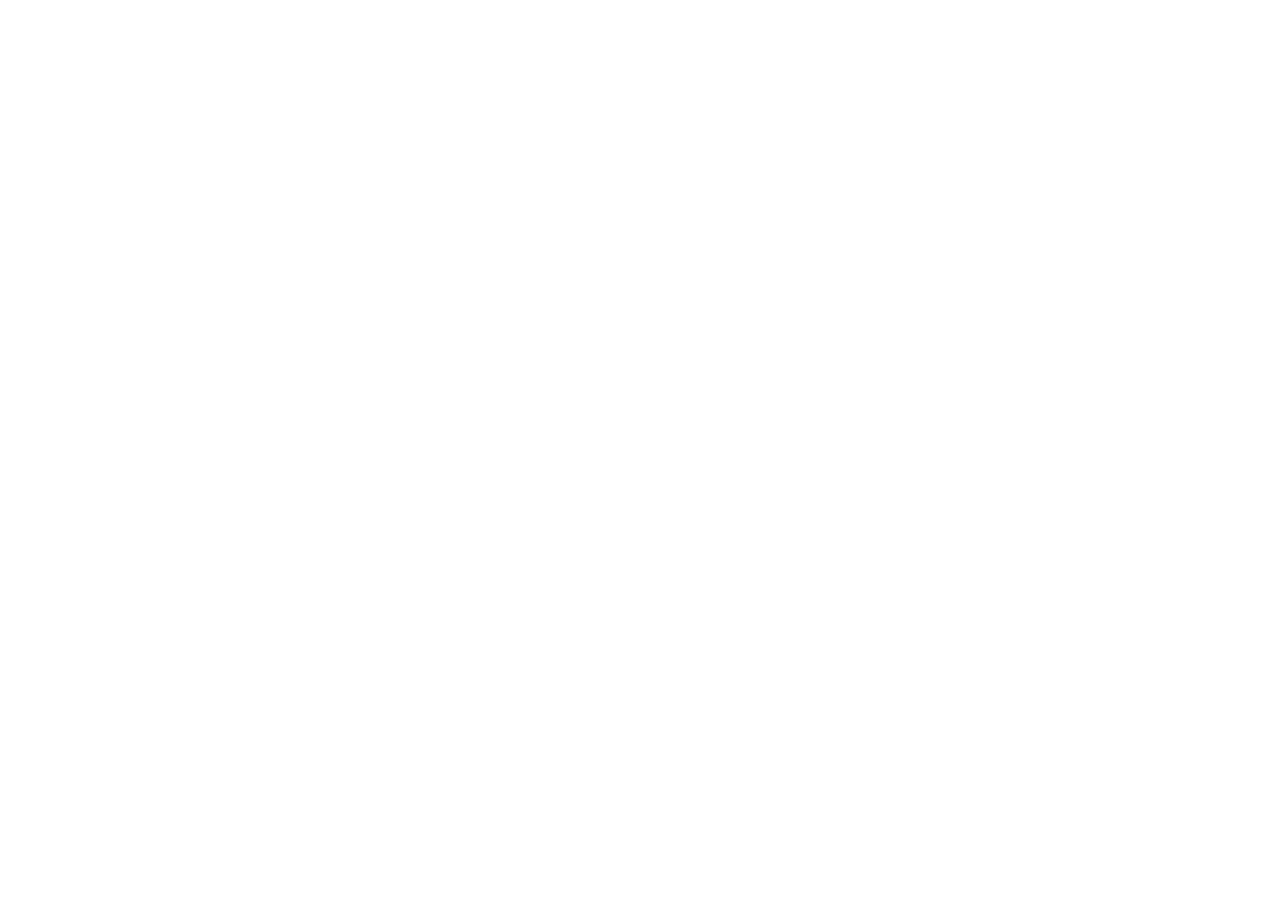
==== commit b2dba6e2: "new updates" ====
--- a/index.css
+++ b/index.css
@@ -10,6 +10,7 @@
     background-color: #0f0f2d;
     color: #fff;
     scroll-behavior: smooth;
+    display: none;
 }
 
 ::-webkit-scrollbar {
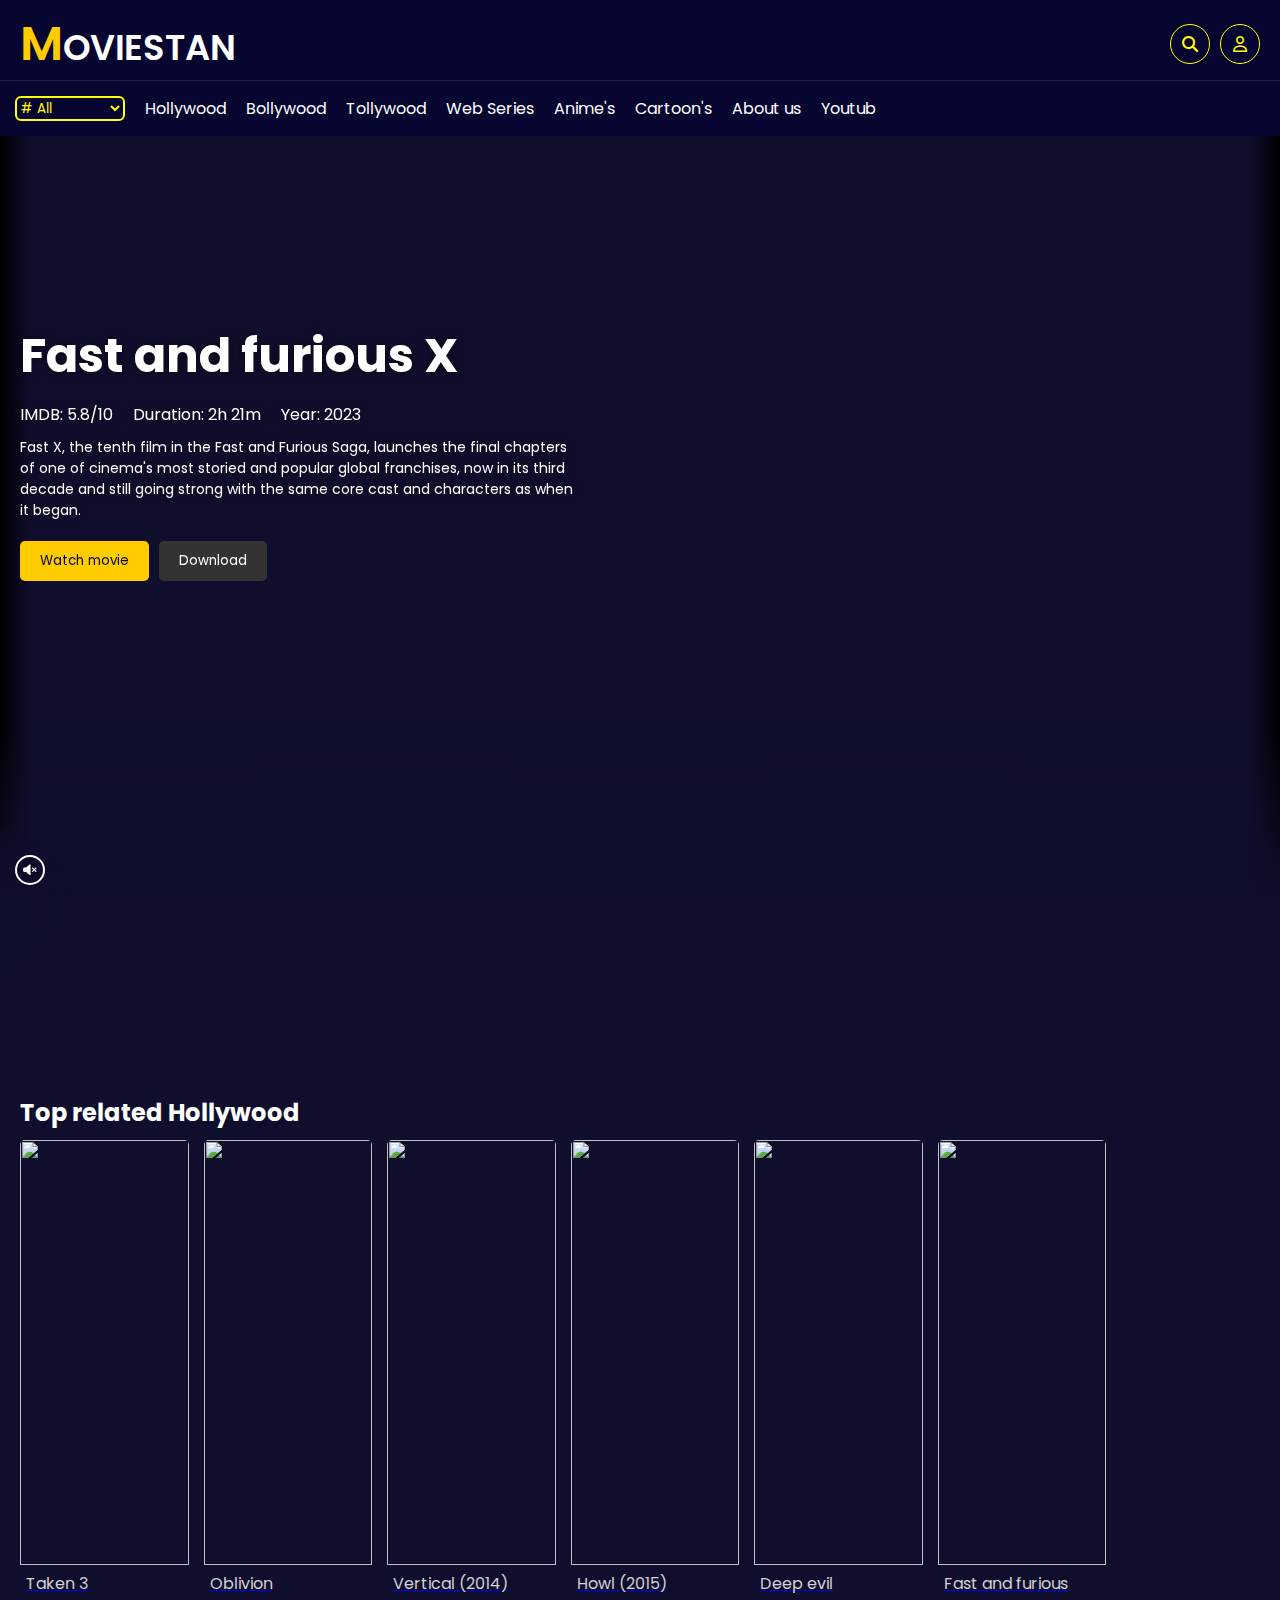
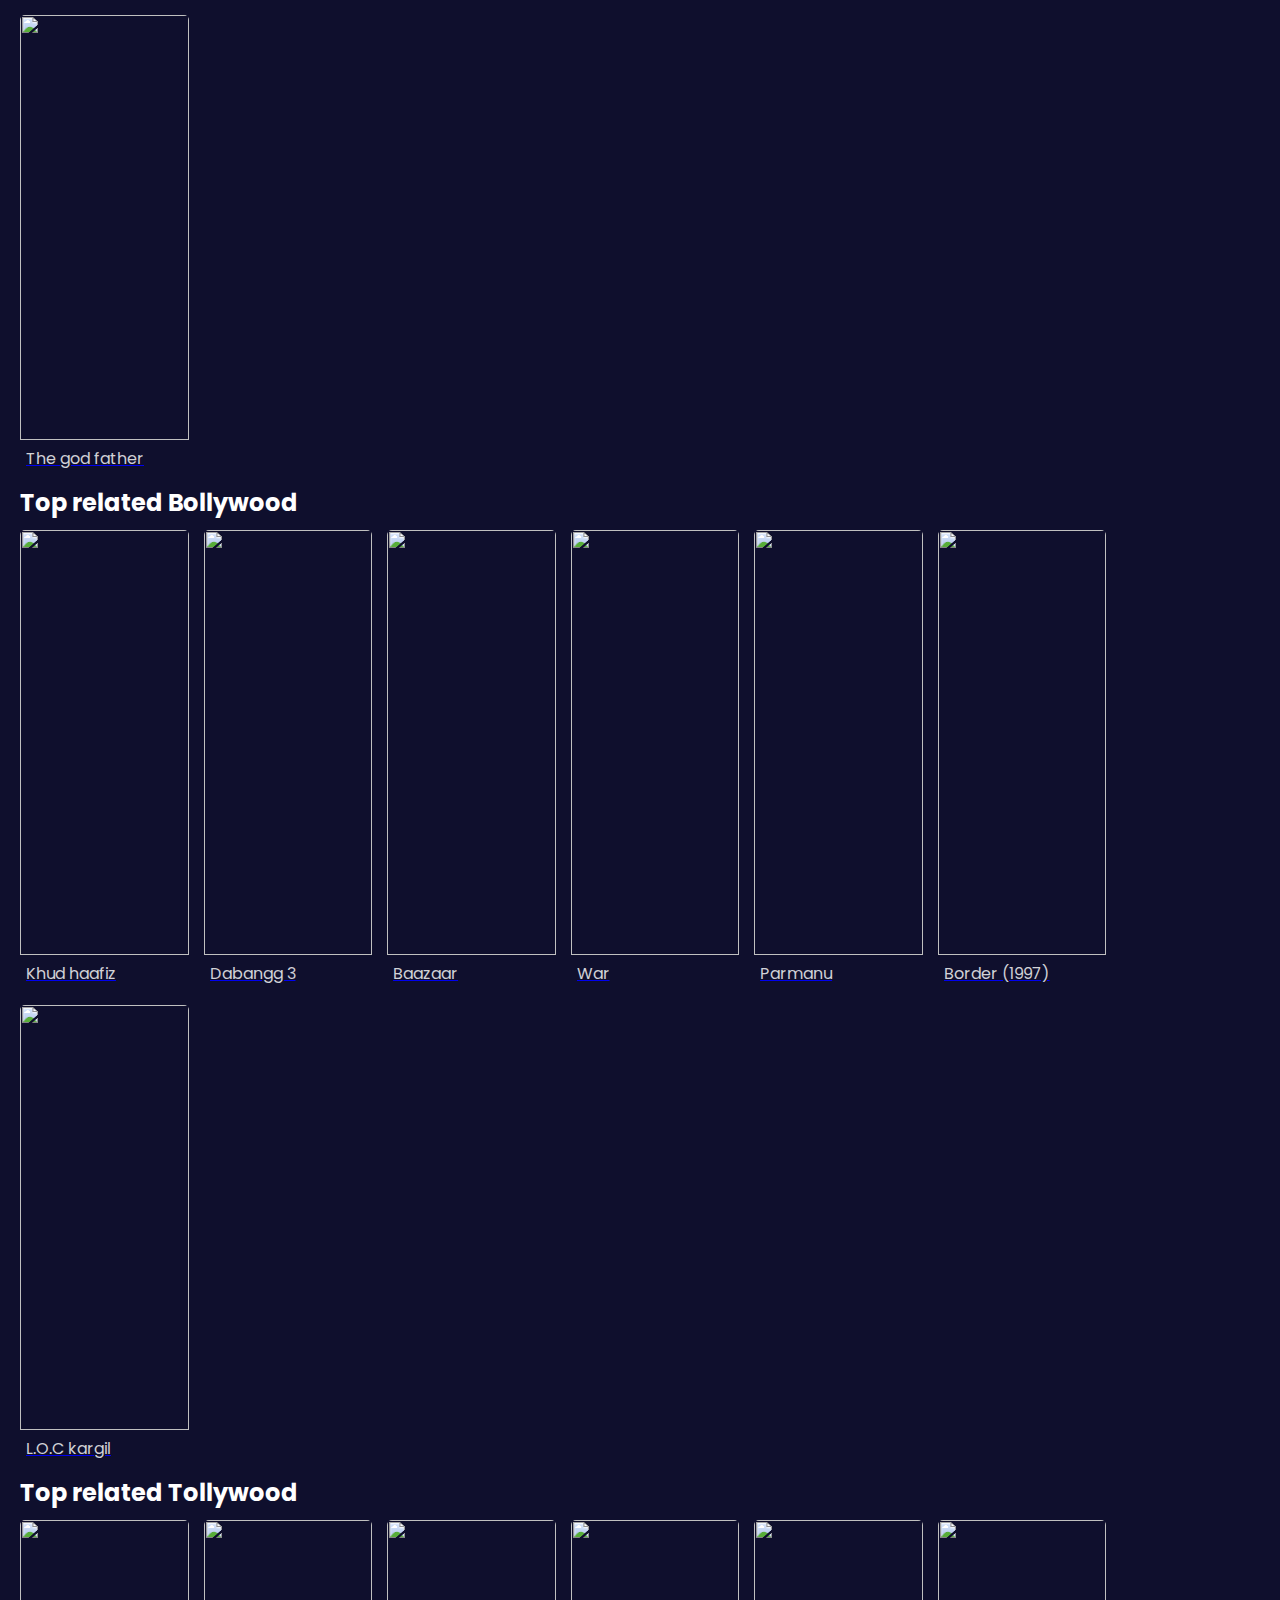
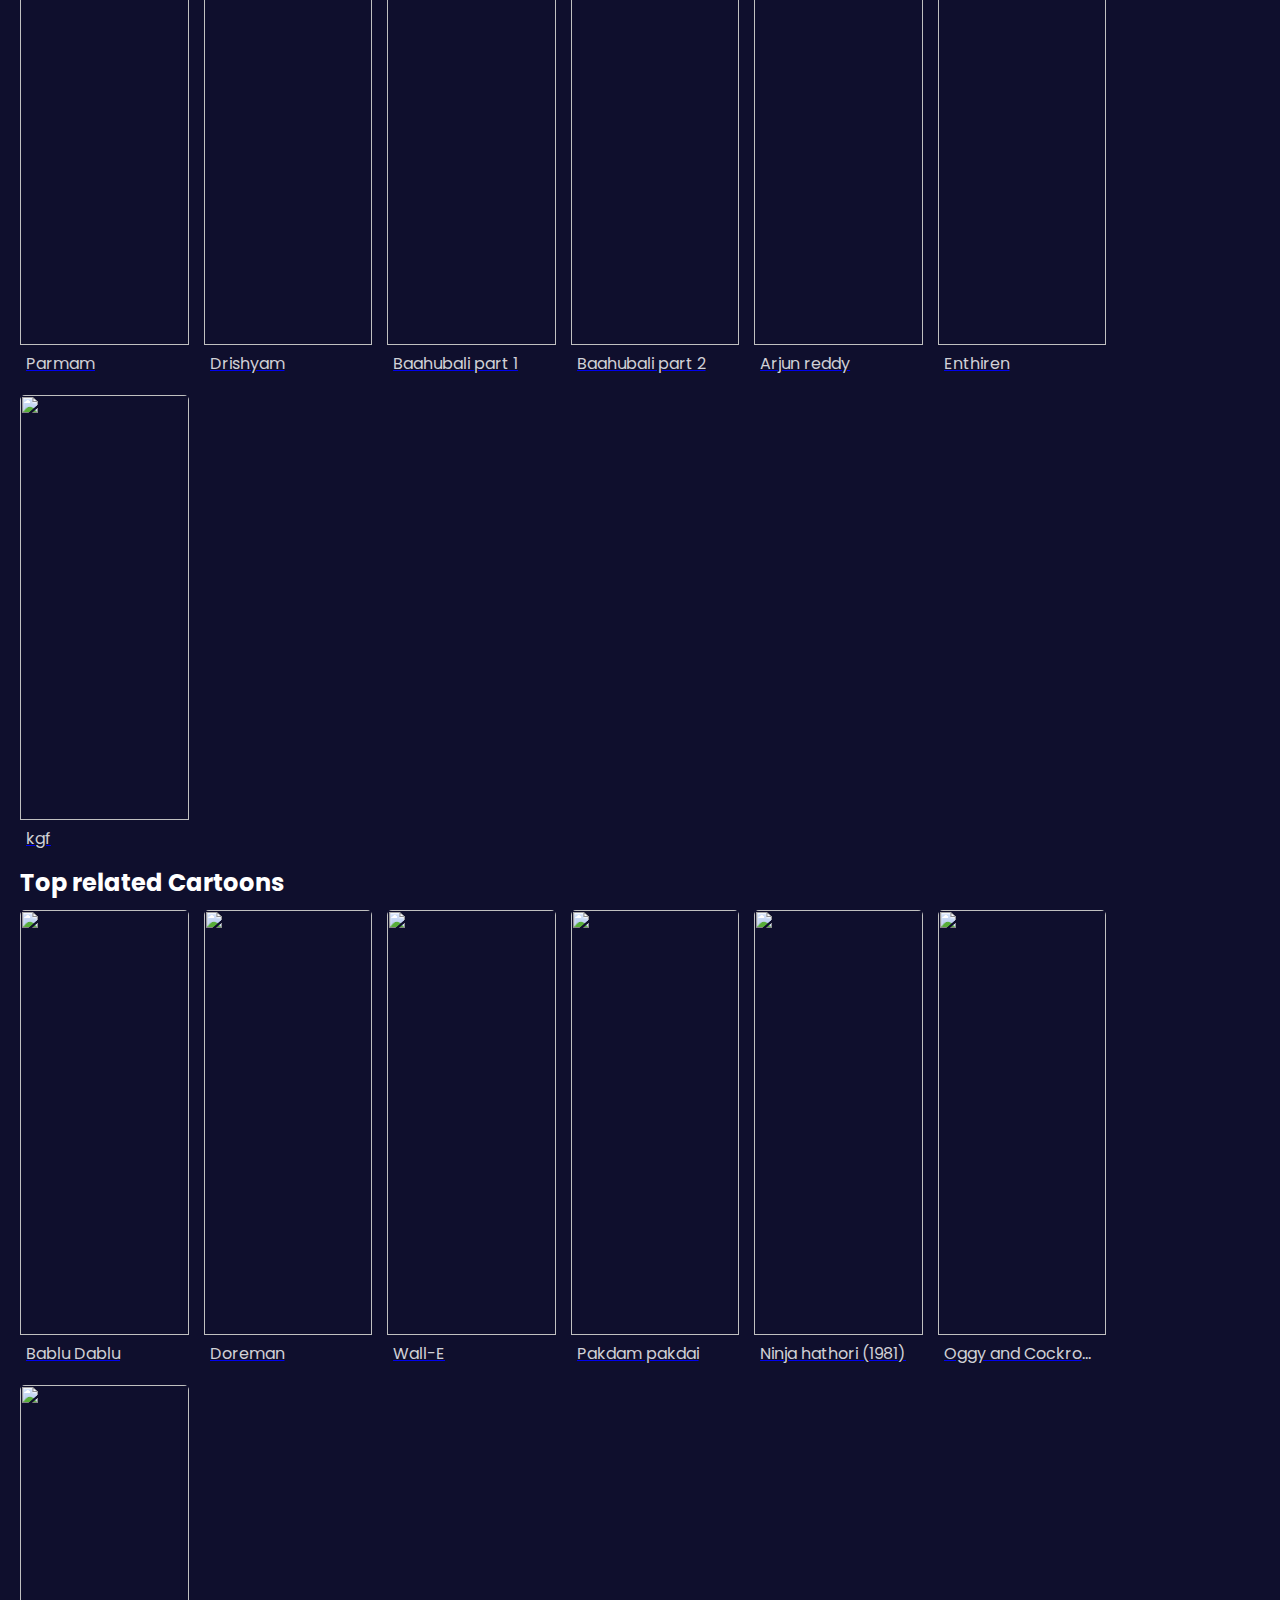
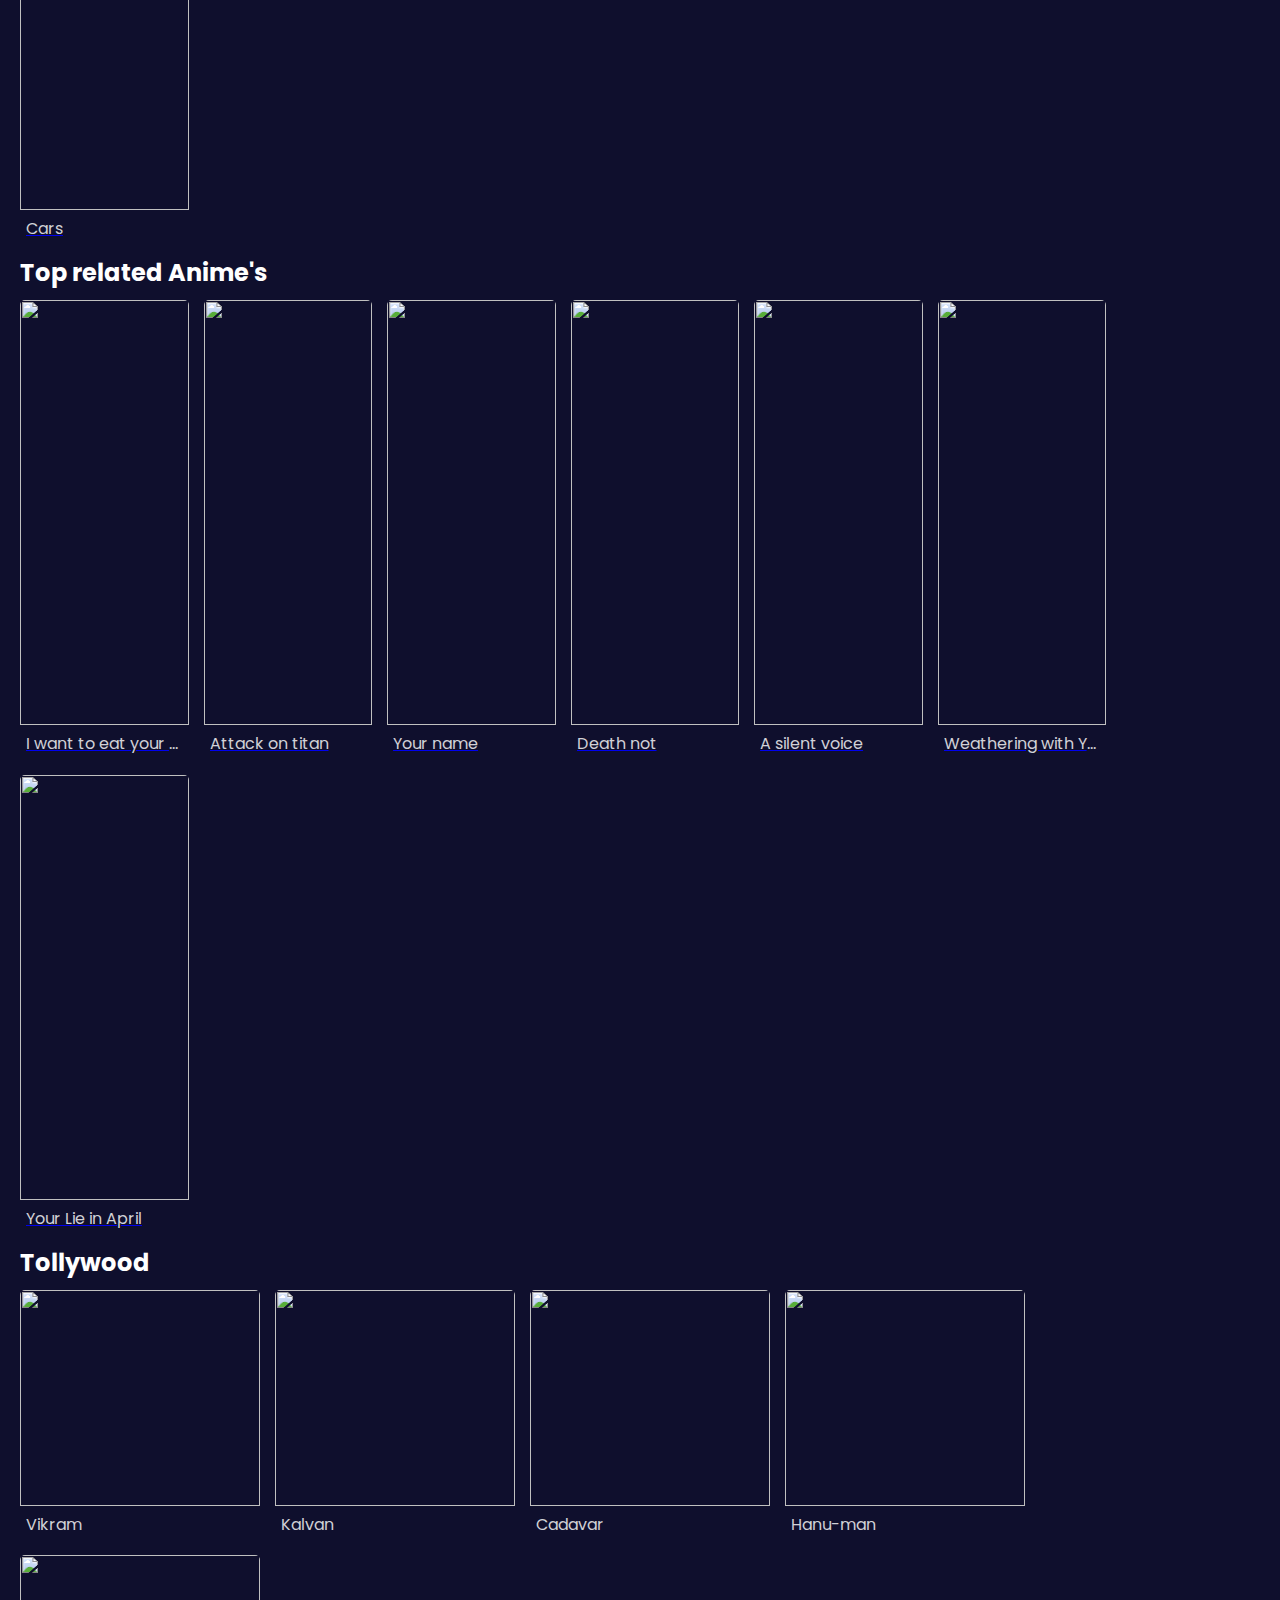
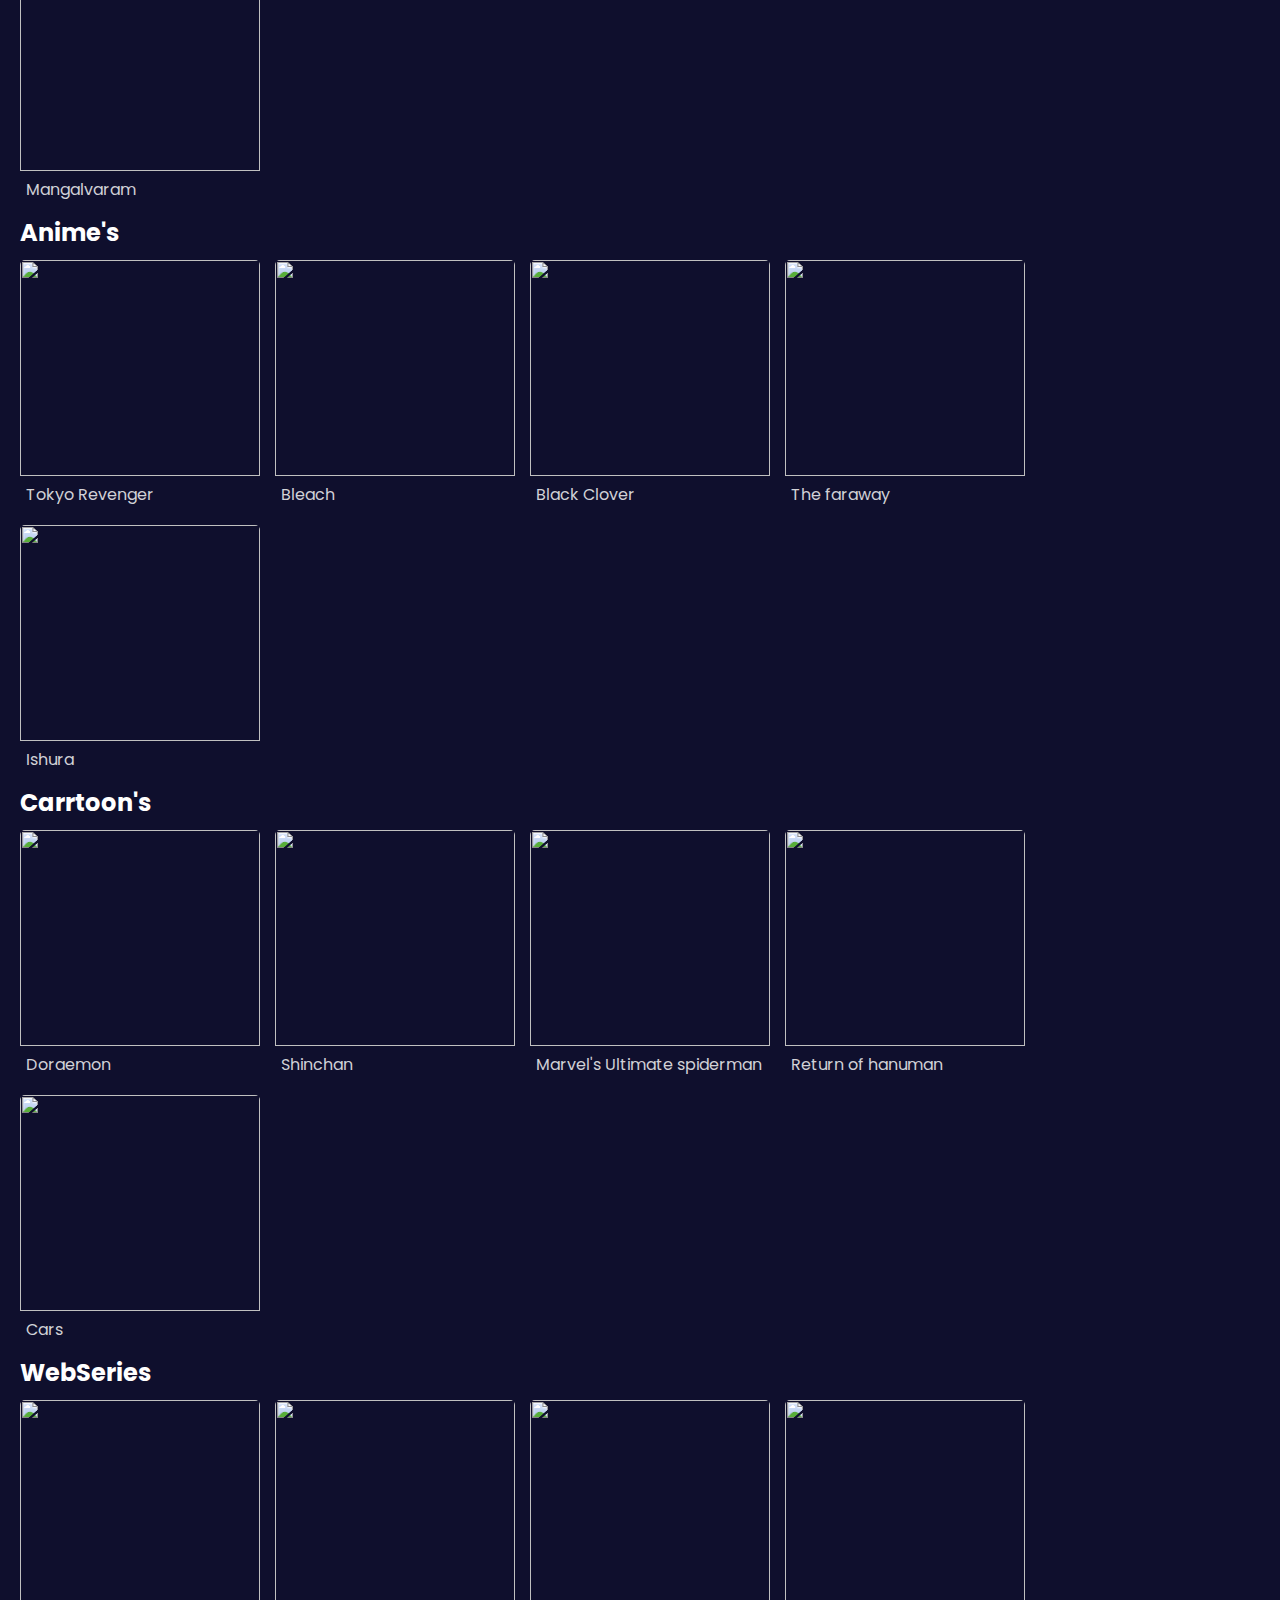
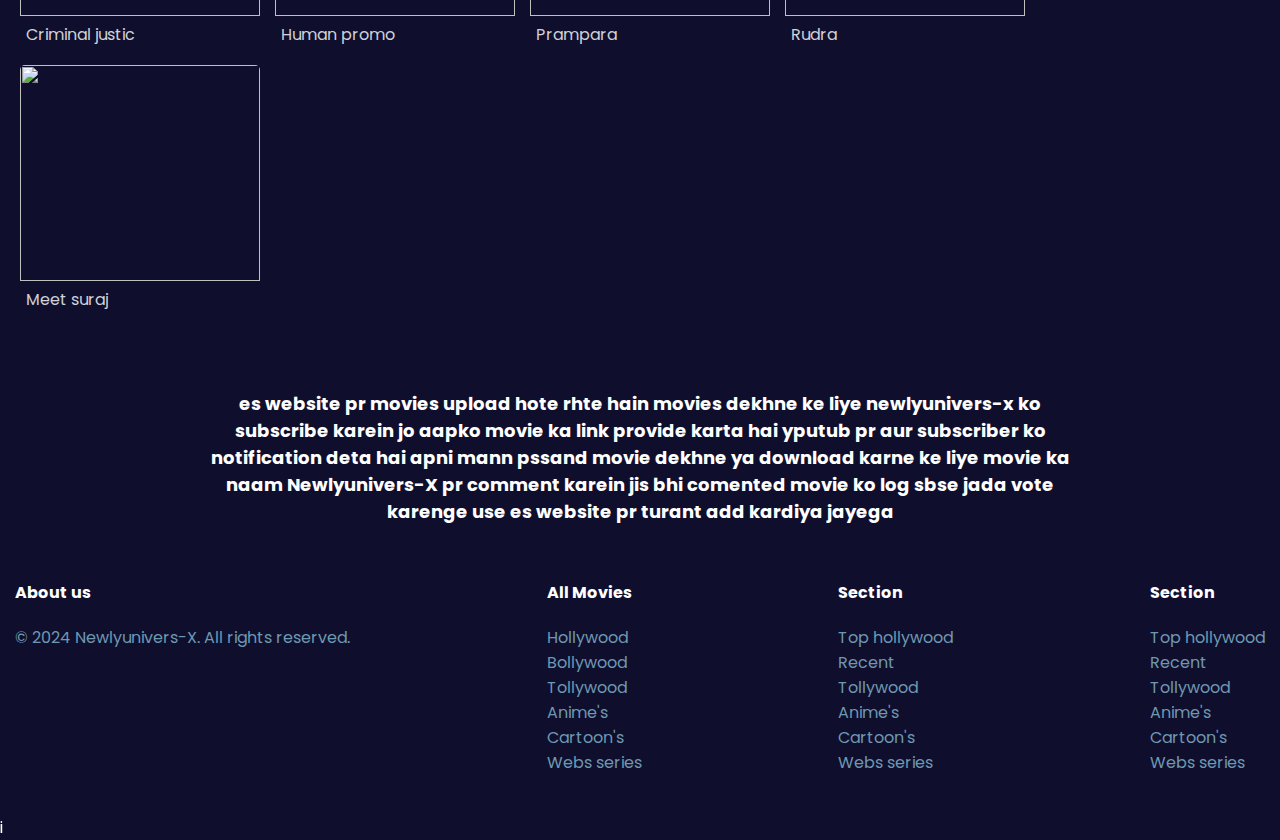
==== commit 668b9d92: "video src link adding" ====
--- a/index.html
+++ b/index.html
@@ -60,7 +60,7 @@
             <div class="slide headslide_show" id="head_slide_1">
                 <div class="featured_background">
                     <video preload="auto" class="featured_vid_mut1" autoplay muted>
-                        <source src="medias\featured videos\featured hollywood 2.mp4">
+                        <source src="https://www.dropbox.com/scl/fi/m2w1mjtu9or5916xp9nq0/featured-hollywood-2.mp4?rlkey=iz6henfu48dbsee30tneifjl6&st=ohkqmqlv&st=z0puyaq4&raw=1" type="video/mp4">
                     </video>
                 </div>
                 <div class="featured_content">
@@ -82,7 +82,7 @@
             <div class="slide" id="head_slide_2">
                 <div class="featured_background">
                     <video preload="auto" class="featured_vid_mut2" autoplay muted>
-                        <source src="medias\featured videos\feautured hindi movie.mp4">
+                        <source src="https://www.dropbox.com/scl/fi/vku8aw74svgfvnh03waec/fautured-hindi-movie.mp4?rlkey=m9hjzzdfyy896fmty0z474ssk&st=vnl43yh5&raw=1" type="video/mp4">
                     </video>
                 </div>
                 <div class="featured_content">
@@ -106,7 +106,7 @@
             <div class="slide" id="head_slide_3">
                 <div class="featured_background">
                     <video preload="auto" class="featured_vid_mut3" autoplay muted>
-                        <source src="medias\featured videos\featured cartoon 1.mp4">
+                        <source src="https://www.dropbox.com/scl/fi/niugs5nbzrq2n0x4455lw/fautured-cartoon-1.mp4?rlkey=6uwm4l5md3grix1eg9zno5fvv&st=ytssie60&raw=1" type="video/mp4">
                     </video>
                 </div>
                 <div class="featured_content">
@@ -128,7 +128,7 @@
             <div class="slide" id="head_slide_4">
                 <div class="featured_background">
                     <video preload="auto" class="featured_vid_mut4" autoplay muted>
-                        <source src="medias\featured videos\featured anime.mp4">
+                        <source src="https://www.dropbox.com/scl/fi/fjvyhbtcd0c98sg1dujsk/featured-anime.mp4?rlkey=e51t4l8d33vf5mwp92w3zrs9z&st=oc95bjjj&raw=1" type="video/mp4">
                     </video>
                 </div>
                 <div class="featured_content">
@@ -150,7 +150,7 @@
             <div class="slide" id="head_slide_5">
                 <div class="featured_background">
                     <video preload="auto" class="featured_vid_mut5" autoplay muted>
-                        <source src="medias\featured videos\featured hollywood 1.mp4">
+                        <source src="https://www.dropbox.com/scl/fi/b69gbykwd2tdthgdcr06j/featured-hollywood-1.mp4?rlkey=f0eb8ihim50vm2my1at7163hg&st=261r4e0r&raw=1" type="video/mp4">
                     </video>
                 </div>
                 <div class="featured_content">
--- a/index.css
+++ b/index.css
@@ -10,7 +10,6 @@
     background-color: #0f0f2d;
     color: #fff;
     scroll-behavior: smooth;
-    display: none;
 }
 
 ::-webkit-scrollbar {
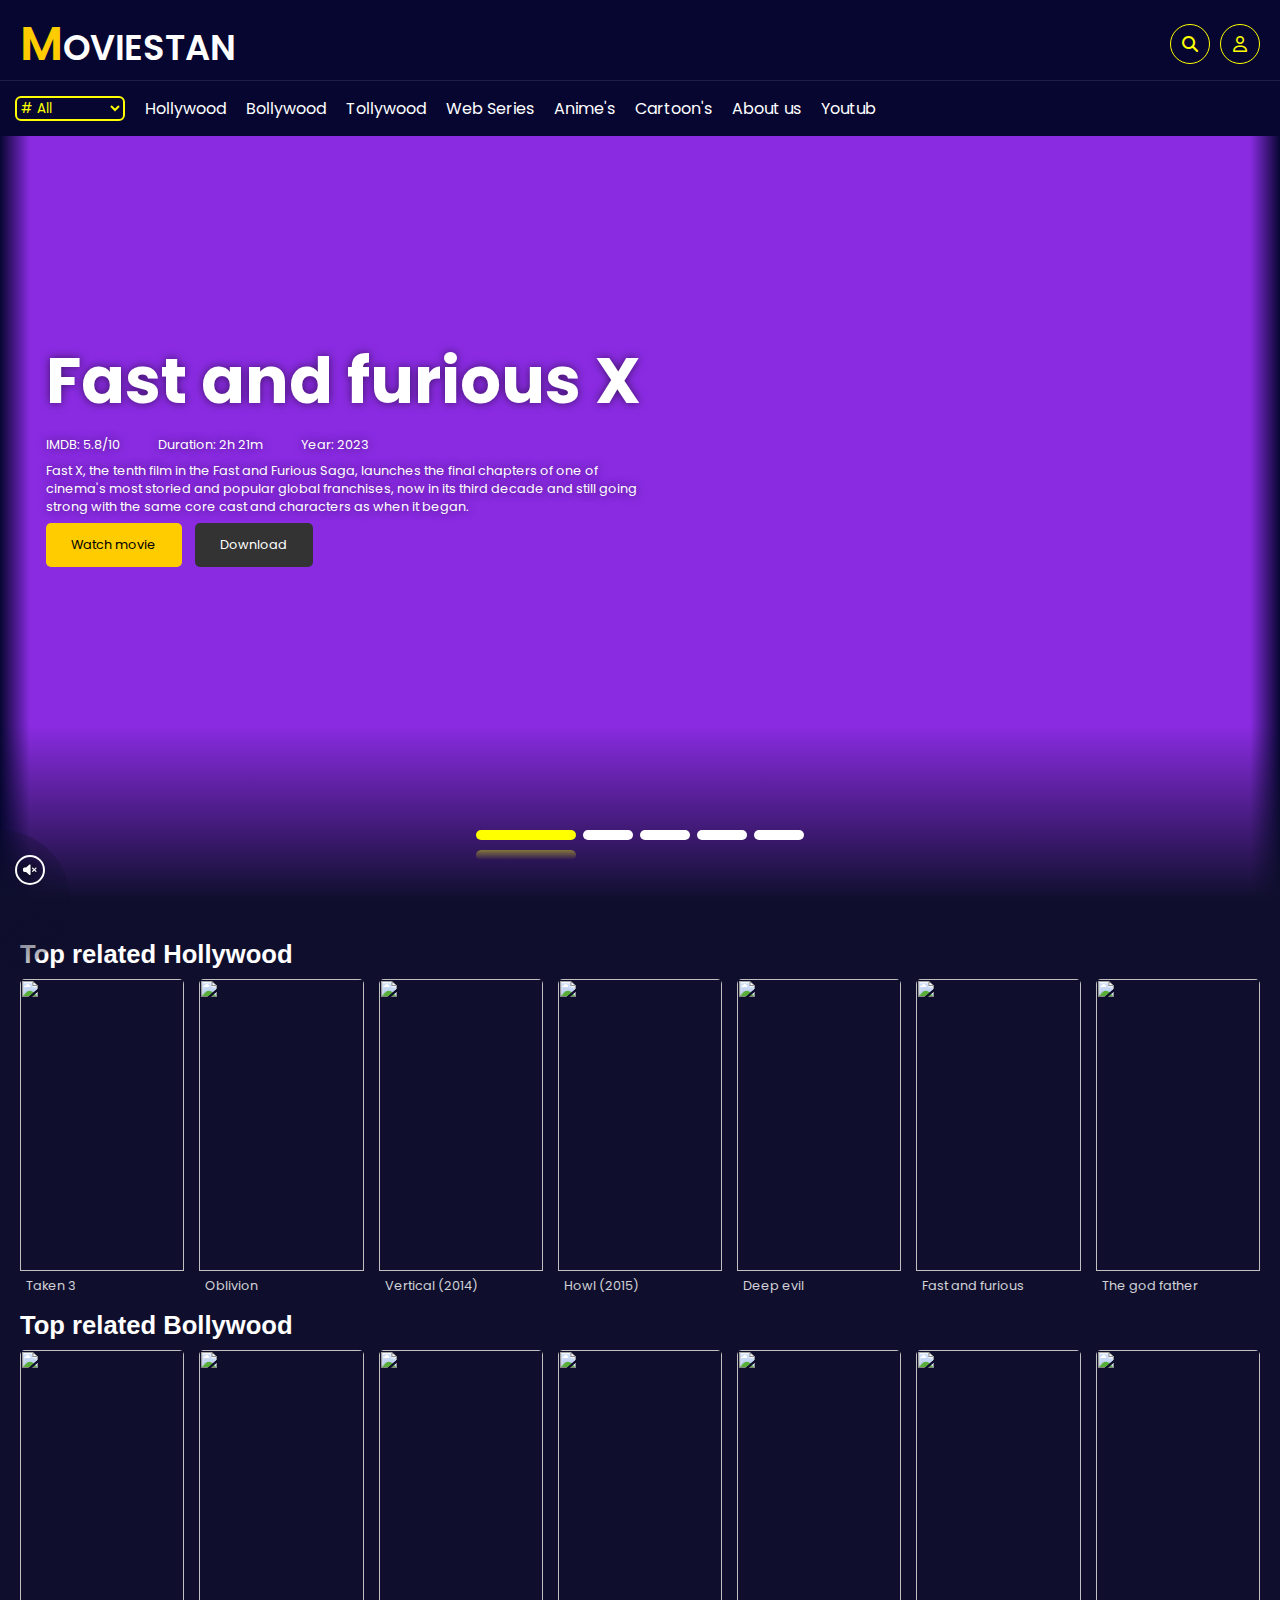
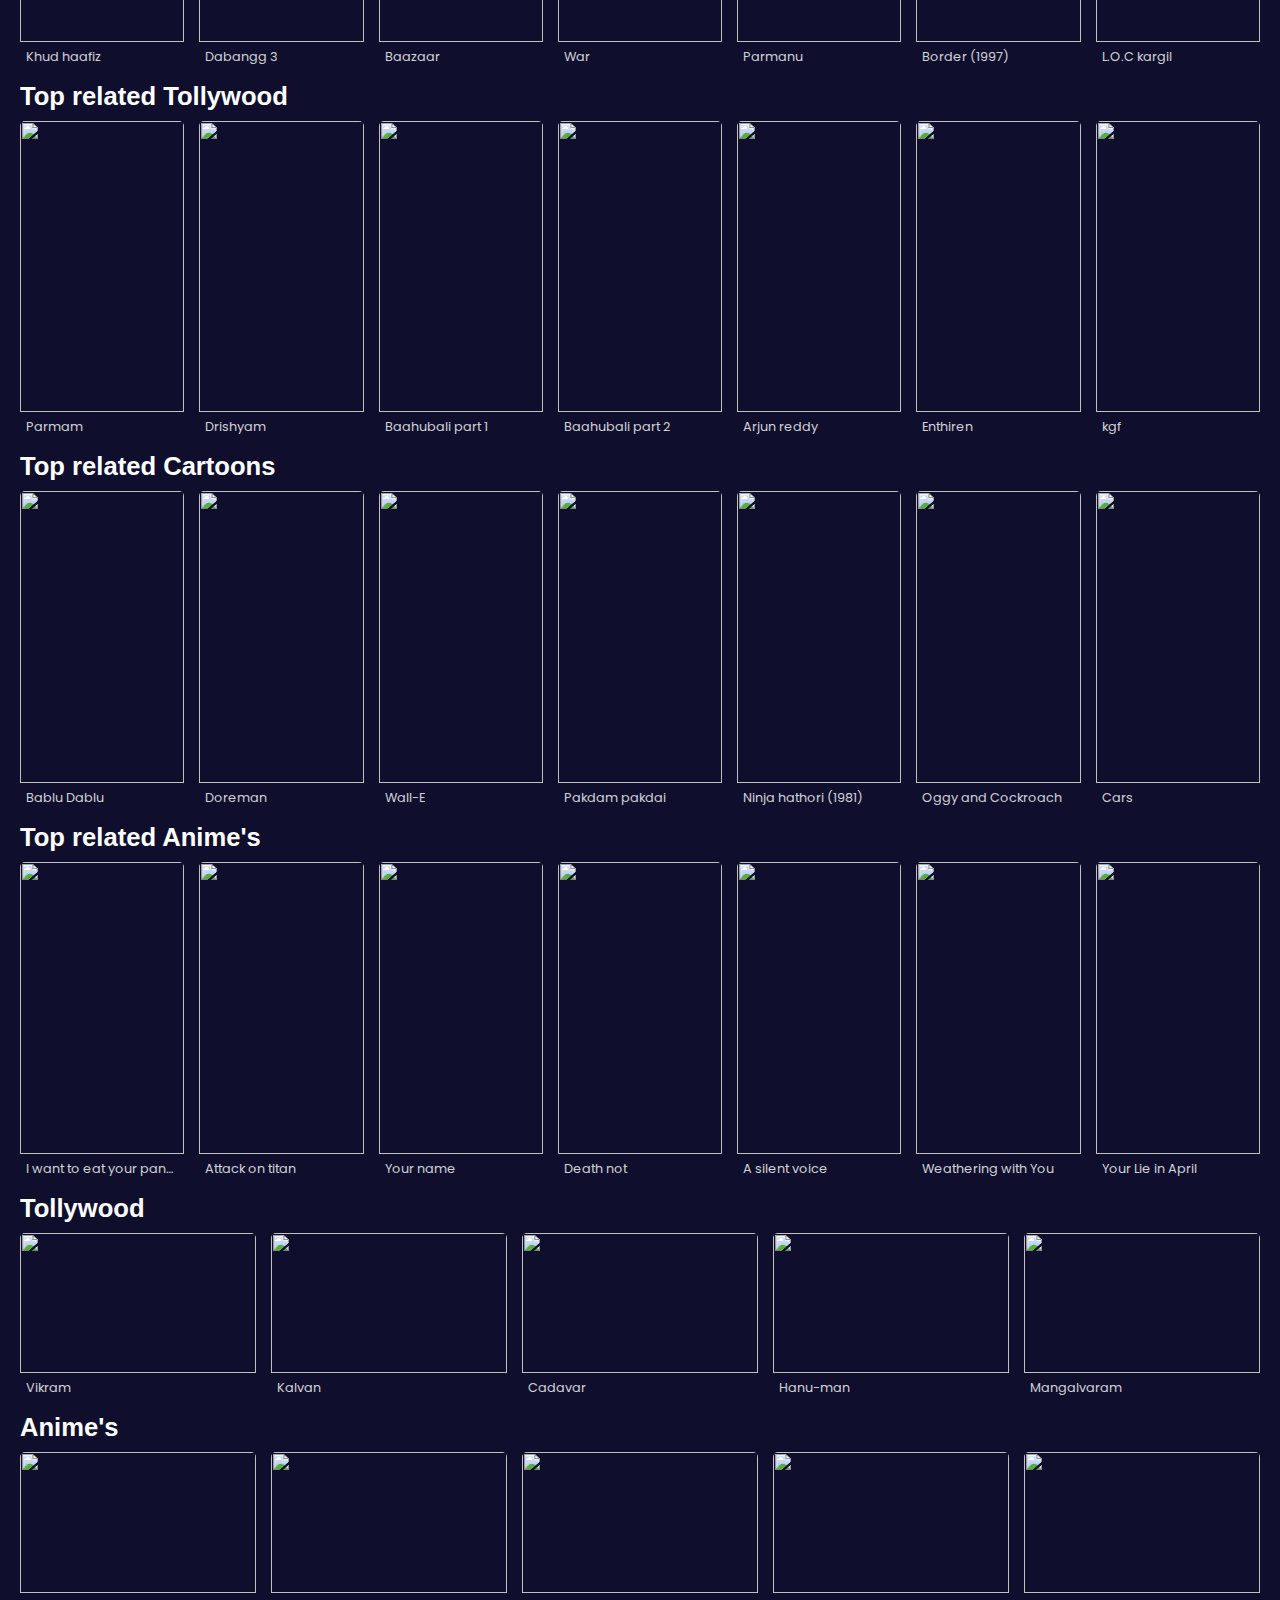
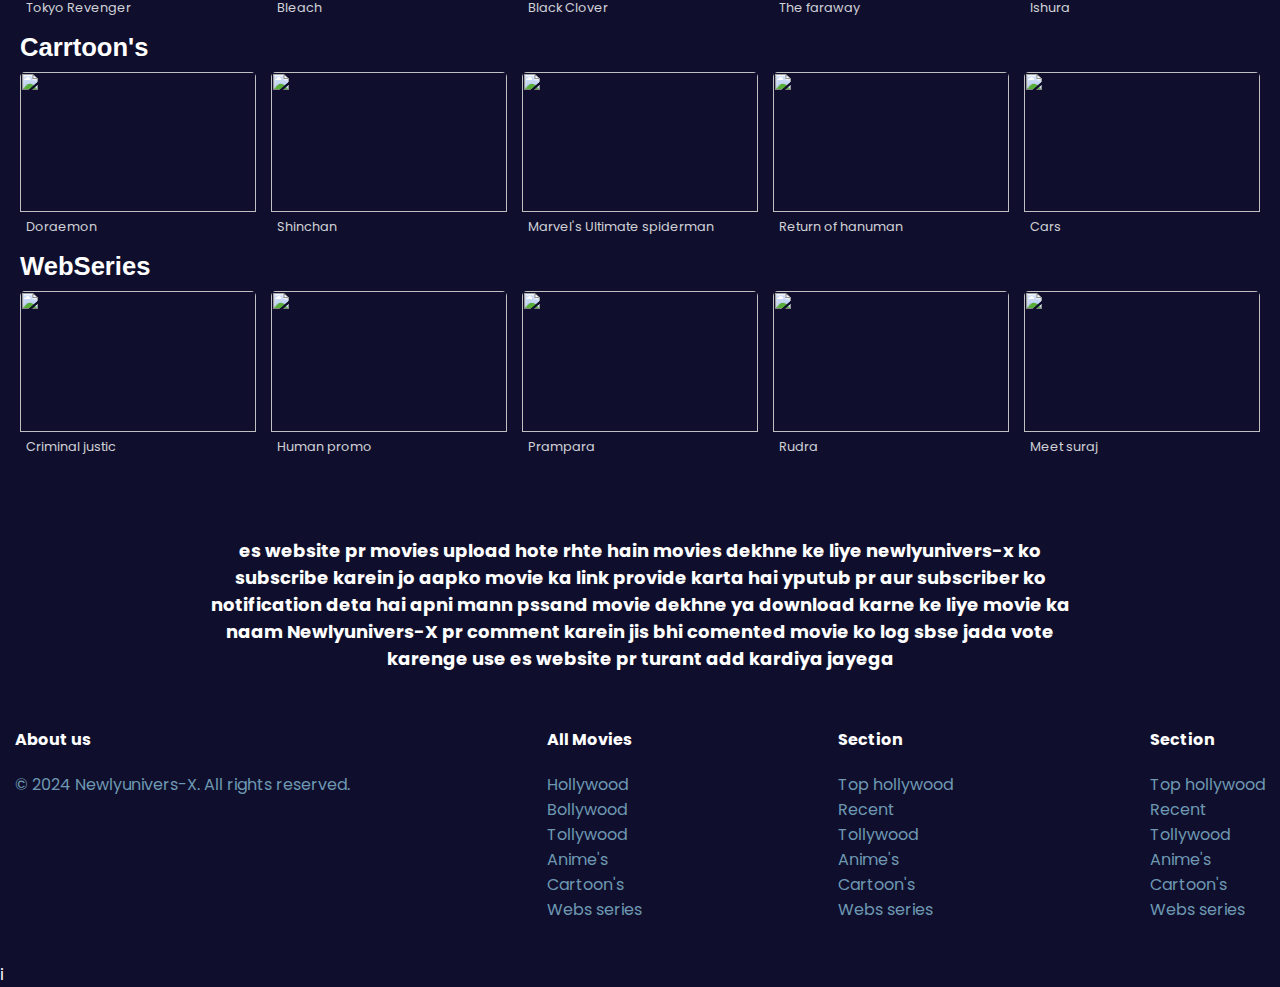
==== commit ae68bc32: "12:56  28-6-2024" ====
--- a/index.html
+++ b/index.html
@@ -324,7 +324,6 @@
                     </div>
                 </a>
 
-
             </div>
         </section>
         <section class="top_pic_main_container_sections top_bollywood_section bollywood_section">
--- a/index.css
+++ b/index.css
@@ -6,18 +6,41 @@
     transition: 0.2s;
 }
 
+:root {
+    --unvrsl-bg-color--: #0f0f2d;
+    --fturd-dscp-fnt-size--: 14px;
+    --fturd-info-fnt-size--: 14px;
+    --fturd-btn-fnt-size--: 1vw;
+    --fturd-hdng-fnt-size--: 48px;
+    --fturd-btn-pading--: 1vw 2vw;
+    --fturd-contr-size--: 600px;
+    --pic-cntr-title-hd-fnt-size--: 1.5vw;
+
+}
+
+:root {
+    --fturd-contr-size--: 50%;
+    --fturd-hdng-fnt-size--: 5vw;
+    --fturd-dscp-fnt-size--: 1vw;
+    --fturd-info-fnt-size--: 1vw;
+}
+
+div {
+    font-size: ;
+}
+
 body {
-    background-color: #0f0f2d;
+    background-color: var(--unvrsl-bg-color--);
     color: #fff;
     scroll-behavior: smooth;
 }
 
 ::-webkit-scrollbar {
     width: 5px;
-    background-color: #0f0f2d;
+    background-color: var(--unvrsl-bg-color--);
     border: none;
     outline: none;
-    
+
 }
 
 /* Track */
@@ -29,7 +52,7 @@
 ::-webkit-scrollbar-thumb {
     background: yellow;
     border-radius: 10px;
-    box-shadow: 0px 0px 10px #0f0f2d;
+    box-shadow: 0px 0px 10px var(--unvrsl-bg-color--);
 }
 
 /* Handle on hover */
@@ -85,7 +108,8 @@
     margin: 0;
     padding: 0;
 }
-.header .navigation_bar .menus .sidbar_btn{
+
+.header .navigation_bar .menus .sidbar_btn {
     width: 100%;
     display: flex;
     align-items: center;
@@ -93,6 +117,7 @@
     height: 20px;
     display: none;
 }
+
 .header .navigation_bar .menus .select {
     outline: none;
     border: 2px solid white;
@@ -149,7 +174,7 @@
 
 .header .togglemenu .search_btn:hover {
     background-color: yellow;
-    color: #0f0f2d;
+    color: var(--unvrsl-bg-color--);
 }
 
 .header .togglemenu .user_profile {
@@ -186,7 +211,7 @@
 
 .header .togglemenu .user_profile .user_dp .icon:hover {
     background-color: yellow;
-    color: #0f0f2d;
+    color: var(--unvrsl-bg-color--);
 }
 
 .header .togglemenu .user_profile .user_dp img {
@@ -202,7 +227,7 @@
     position: absolute;
     top: 70px;
     right: 0px;
-    background-color: #0f0f2d;
+    background-color: var(--unvrsl-bg-color--);
     border: 1px solid yellow;
     border-radius: 7px 30px 7px 7px;
     padding-top: 50px;
@@ -281,7 +306,7 @@
     left: 0%;
     position: absolute;
     background: rgb(0, 0, 0);
-    background: linear-gradient(90deg, rgba(0, 0, 0, 1) 0%, rgba(0, 0, 0, 0) 100%);
+    background: linear-gradient(90deg, rgb(6 6 49) 0%, rgba(0, 0, 0, 0) 100%);
 }
 
 .featured_sliders::before {
@@ -292,7 +317,7 @@
     right: 0%;
     position: absolute;
     background: rgb(0, 0, 0);
-    background: linear-gradient(90deg, rgba(0, 0, 0, 0) 0%, rgba(0, 0, 0, 1) 100%);
+    background: linear-gradient(90deg, rgba(0, 0, 0, 0) 0%, rgb(6 6 49) 100%);
 }
 
 .featured_sliders .slide_container {
@@ -328,46 +353,65 @@
     position: fixed;
     z-index: -1;
     top: 0;
+    position: relative;
+    background-color: blueviolet;
+}
+
+.featured_sliders .slide_container .slide .featured_background::before {
+    content: '';
+    position: absolute;
+    width: 100%;
+    height: 175px;
+    bottom: 0%;
+    background: rgb(23, 6, 77);
+    background: linear-gradient(0deg, rgb(15 15 45) 0%, rgba(253, 187, 45, 0) 100%);
 }
 
 .featured_sliders .slide_container .slide .featured_content {
-    max-width: 600px;
+    max-width: var(--fturd-contr-size--);
     z-index: 1;
     padding: 0px 20px;
+    margin-left:2vw;
     text-shadow: 0px 0px 10px rgba(0, 0, 0, 0.556);
+    display: flex;
+    flex-direction: column;
+    gap: 0.6vw;
 }
 
 .featured_sliders .slide_container .slide .featured_content h1 {
-    font-size: 48px;
+    font-size: var(--fturd-hdng-fnt-size--);
 }
 
 .featured_sliders .slide_container .slide .featured_content .info {
     display: flex;
-    gap: 20px;
-    margin: 10px 0;
+    gap: 3vw;
+    margin: 0px 0;
+    font-size: var(--fturd-info-fnt-size--);
 }
 
 .featured_sliders .slide_container .slide .featured_content p {
-    font-size: 14px;
+    font-size: var(--fturd-dscp-fnt-size--);
 }
 
 .featured_sliders .slide_container .slide .featured_content .buttons {
     display: flex;
-    gap: 10px;
-    margin-top: 20px;
+    gap:1vw;
 }
 
 .featured_sliders .slide_container .slide .featured_content button {
-    padding: 10px 20px;
+    
     border: none;
     border-radius: 5px;
     cursor: pointer;
     transition: background-color 0.3s;
+    font-size: var(--fturd-btn-fnt-size--);
+    padding: var(--fturd-btn-pading--);
 }
 
 .featured_sliders .slide_container .slide .featured_content .watch {
     background-color: #ffcc00;
     color: #000;
+    
 }
 
 .featured_sliders .slide_container .slide .featured_content .watch:hover {
@@ -385,7 +429,7 @@
 
 .featured_slide_picture_btn_container {
     width: 100%;
-    height: 350px;
+    height: 16vw;
     display: flex;
     align-items: center;
     justify-content: center;
@@ -393,30 +437,13 @@
     margin-top: -175px;
     position: relative;
     z-index: 6;
-}
-
-.featured_slide_picture_btn_container::before {
-    content: '';
-    position: absolute;
-    width: 100%;
-    height: 175px;
-    top: 0%;
-    background: rgb(23, 6, 77);
-    background: linear-gradient(0deg, rgb(15 15 45) 0%, rgba(253, 187, 45, 0) 100%);
-}
-
-.featured_slide_picture_btn_container::after {
-    content: '';
-    position: absolute;
-    width: 100%;
-    height: 175px;
-    bottom: 0%;
-    z-index: -1;
-    background-color: #0f0f2d;
-}
+
+}
+
+
 
 .featured_slide_picture_btn_container .slide_button {
-    width: 11.5%;
+    width: 10vw;
     height: 100%;
     border-radius: 5px;
     text-decoration: none;
@@ -463,7 +490,7 @@
     display: flex;
     align-items: center;
     padding: 4px 10px;
-    background-color: #0f0f2d;
+    background-color: var(--unvrsl-bg-color--);
 }
 
 .featured_slide_picture_btn_container .slide_button a .picture_name span {
@@ -472,6 +499,7 @@
     overflow: hidden;
     text-overflow: ellipsis;
     color: rgba(255, 255, 255, 0.585);
+    font-size: 1vw;
 }
 
 .featured_slide_picture_btn_container .slide_button a:hover .picture_name span {
@@ -485,7 +513,7 @@
     flex-direction: column;
     padding: 20px;
     gap: 10px;
-    background-color: #0f0f2d;
+    background-color: var(--unvrsl-bg-color--);
 }
 
 .main_body .top_pic_main_container_sections {
@@ -509,9 +537,10 @@
 
 }
 
-.main_body .top_pic_main_container_sections .title_hd h3 {
-    color: white;
+.main_body .top_pic_main_container_sections .title_hd h2 {
+    color: rgb(255, 255, 255);
     font-family: "Inter", sans-serif;
+    font-size: var(--pic-cntr-title-hd-fnt-size--);
 }
 
 .main_body .top_pic_main_container_sections .title_hd .view_more {
@@ -532,18 +561,16 @@
 }
 
 .main_body .top_pic_main_container_sections .pic_main_cnt {
-    width: 100%;
-    display: flex;
-    height: auto;
-    align-items: center;
-    justify-content: flex-start;
-    flex-wrap: wrap;
+    display: grid;
+    
     gap: 15px;
+    width: 100%;
+    box-sizing: border-box;
+    grid-template-columns: repeat(7, minmax(125px, 1fr));
+    /* Adjust width to account for the gaps on both sides */
 }
 
 .main_body .top_pic_main_container_sections .pic_main_cnt .picture_y_div {
-    width: 13.59%;
-    height: 460px;
     border-radius: 5px;
     display: flex;
     align-items: center;
@@ -551,13 +578,11 @@
     flex-direction: column;
     border-radius: 5px;
     transition: 0.1ms;
-
-
-}
-
-.main_body .top_pic_main_container_sections .pic_main_cnt .picture_y_div:hover {
-    margin-top: -30px;
-}
+    aspect-ratio: 259 / 460;
+    text-decoration: none;
+
+}
+
 
 .main_body .top_pic_main_container_sections .pic_main_cnt .picture_y_div:hover {
     transition: 0.1ms;
@@ -592,7 +617,7 @@
 .main_body .top_pic_main_container_sections .pic_main_cnt .picture_y_div .pic_name p {
     width: 100%;
     color: rgba(255, 255, 255, 0.813);
-    font-size: 16px;
+    font-size: 1vw;
     white-space: nowrap;
     overflow: hidden;
     text-overflow: ellipsis;
@@ -612,6 +637,7 @@
     justify-content: space-between;
     gap: 10px;
     flex-wrap: wrap;
+    
 }
 
 .main_body .all_pic_main_container .title_hd {
@@ -623,9 +649,10 @@
 
 }
 
-.main_body .all_pic_main_container .title_hd h3 {
+.main_body .all_pic_main_container .title_hd h2 {
     color: white;
     font-family: "Inter", sans-serif;
+    font-size: var(--pic-cntr-title-hd-fnt-size--);
 }
 
 .main_body .all_pic_main_container .title_hd .view_more {
@@ -647,17 +674,16 @@
 
 .main_body .all_pic_main_container .pic_main_cnt {
     width: 100%;
-    display: flex;
+    display: grid;
     height: auto;
     align-items: center;
     justify-content: flex-start;
-    flex-wrap: wrap;
     gap: 15px;
+    grid-template-columns: repeat(5, minmax(125px, 1fr));
 }
 
 .main_body .all_pic_main_container .pic_main_cnt .picture_x_div {
-    width: 19.35%;
-    height: 250px;
+
     border-radius: 5px;
     display: flex;
     align-items: center;
@@ -666,7 +692,7 @@
     border-radius: 5px;
     transition: 0.1ms;
     text-decoration: none;
-
+    aspect-ratio: 420 / 250;
 }
 
 .main_body .all_pic_main_container .pic_main_cnt .picture_x_div .picture_y_div:hover {
@@ -706,7 +732,7 @@
 .main_body .all_pic_main_container .pic_main_cnt .picture_x_div .pic_name p {
     width: 100%;
     color: rgba(255, 255, 255, 0.813);
-    font-size: 16px;
+    font-size: 1vw;
     white-space: nowrap;
     overflow: hidden;
     text-overflow: ellipsis;
@@ -720,7 +746,7 @@
 .footer {
     width: 100%;
     padding-bottom: 40px;
-    background-color: #0f0f2d;
+    background-color: var(--unvrsl-bg-color--);
     display: flex;
     align-items: flex-start;
     justify-content: flex-start;
@@ -971,6 +997,18 @@
 /* active deactive  */
 .featured_slide_picture_btn_container .slide_button_active {
     margin-top: -40px;
+
+}
+
+.featured_slide_picture_btn_container .slide_button_active::before {
+    content: '';
+    width: calc(100% + 1px);
+    height: calc(100% - 1px);
+    position: absolute;
+}
+
+.featured_slide_picture_btn_container .slide_button_active a .picture_name span {
+    color: white;
 }
 
 .login_popup_active {
@@ -990,13 +1028,8 @@
     display: none;
 }
 
-@media (max-width: 1900px){
-    .featured_slide_picture_btn_container .slide_button{
-        width: 219.3px;
-        display: none;
-    }
-}
-@media (max-width: 1900px){
+@media (max-width: 1900px) {
+
     .header .navigation_bar {
         width: 100%;
         height: auto;
@@ -1010,19 +1043,72 @@
         border-top: 1px solid #ffffff1a;
     }
 }
+
+@media (max-width: 1300px) {
+    :root {
+        --pic-cntr-title-hd-fnt-size--: 2vw;
+    }
+
+    .featured_slide_picture_btn_container {
+        align-items: end;
+        gap: 7px;
+        height: 20px;
+        margin-top: 0px;
+        background-color: transparent;
+
+    }
+
+    .featured_slide_picture_btn_container .slide_button {
+        overflow: hidden;
+        width: 50px;
+        height: 10px;
+        position: relative;
+        top: -80px;
+        background-color: white;
+    }
+
+    .featured_slide_picture_btn_container .slide_button:hover {
+        margin-top: 0%;
+        width: 100px;
+        -webkit-box-reflect: below 10px linear-gradient(to bottom, rgba(0, 0, 0, 0.0), rgba(0, 0, 0, 0.4));
+    }
+
+    .featured_slide_picture_btn_container .slide_button img {
+        display: none;
+    }
+
+    .featured_slide_picture_btn_container .slide_button a .picture_name {
+        display: none;
+    }
+
+    .featured_slide_picture_btn_container .slide_button_active {
+        width: 100px;
+        background-color: yellow;
+        -webkit-box-reflect: below 10px linear-gradient(to bottom, rgba(0, 0, 0, 0.0), rgba(0, 0, 0, 0.4));
+        margin-top: 0px;
+    }
+    .main_body .top_pic_main_container_sections .pic_main_cnt{
+        grid-template-columns: repeat(auto-fit, minmax(125px, 1fr));
+    }
+
+}
+
+/* hellow */
 @media (max-width: 1000px) {
-    .header .navigation_bar{
+    .featured_slide_picture_btn_container .slide_button {
+        top: 0%;
+    }
+
+    .header .navigation_bar {
         padding: 0%;
     }
-    .header .navigation_bar .menus::-webkit-scrollbar{
+
+    .header .navigation_bar .menus::-webkit-scrollbar {
         height: 5px;
         display: none;
     }
-    .header .navigation_bar .menus:hover::-webkit-scrollbar{
-        height: 10px;
-        display: flex;
-    }
-    .header .navigation_bar .menus{
+
+    .header .navigation_bar .menus {
         height: 100%;
         padding: 10px 10px;
         overflow-x: auto;
@@ -1030,8 +1116,9 @@
         display: -webkit-inline-box;
         position: relative;
     }
-    .header .navigation_bar::after{
-        position:absolute;
+
+    .header .navigation_bar::after {
+        position: absolute;
         content: '';
         width: 12px;
         height: 100%;
@@ -1039,8 +1126,9 @@
         top: 0%;
         background: linear-gradient(90deg, rgba(0, 0, 0, 1) 0%, rgba(0, 0, 0, 0) 100%);
     }
-    .header .navigation_bar::before{
-        position:absolute;
+
+    .header .navigation_bar::before {
+        position: absolute;
         content: '';
         width: 12px;
         height: 100%;
@@ -1048,15 +1136,118 @@
         top: 0%;
         background: linear-gradient(90deg, rgba(0, 0, 0, 0) 0%, rgb(0, 0, 0) 100%);
     }
+
+    .main_body .top_pic_main_container_sections .pic_main_cnt {
+        grid-template-columns: repeat(auto-fill, minmax(137px, 1fr));
+    }
+
+    .main_body .all_pic_main_container .pic_main_cnt {
+        grid-template-columns: repeat(auto-fill, minmax(220px, 1fr));
+    }
+}
+
+@media (max-width: 1000px) {
+    :root{
+        --fturd-btn-fnt-size--: 2vw;
+        --fturd-contr-size--: 90%;
+        --fturd-dscp-fnt-size--: 2vw;
+        --fturd-info-fnt-size--: 2vw;
+        
+    }
+    .featured_sliders {
+        top: 100px;
+        height: fit-content;
+
+    }
+
+    .featured_sliders .slide_container .slide {
+        flex-direction: column;
+        align-items: start;
+    }
+
+    .featured_sliders .slide_container .slide .featured_background {
+        height: auto;
+        object-fit: unset;
+        top: 0%;
+        position: relative;
+    }
+
+    .featured_sliders .slide_container .slide .featured_background::before {
+        content: '';
+        position: absolute;
+        width: 100%;
+        height: 175px;
+        bottom: 0%;
+        background: rgb(23, 6, 77);
+        background: linear-gradient(0deg, rgb(15 15 45) 0%, rgba(253, 187, 45, 0) 100%);
+    }
+
+    .featured_sliders .slide_container .slide .featured_background video {
+        object-fit: contain;
+        height: fit-content;
+        top: 0px;
+        position: relative;
+    }
+
+    .featured_sliders .slide_container .slide .featured_content {
+        margin-top: -100px;
+        gap: 3vw;
+    }
+
+    .featured_slide_picture_btn_container {
+        margin-top: 120px;
+    }
+
+    .main_body {
+        margin-top: 0px;
+    }
+}
+
+@media (max-width: 900px) {
+    :root {
+        
+        --fturd-btn-pading--:1vw 2vw;
+        --fturd-btn-fnt-size--: 2vw;
+        --fturd-btn-pading--: 3vw 6vw;
+        
+    }
+    .featured_sliders .slide_container .slide .featured_content .buttons{
+        gap: 3.3vw;
+    }
 }
 
 @media (max-width: 500px) {
-    .header{
+    :root {
+        --fturd-info-fnt-size--: 3vw;
+        --fturd-hdng-fnt-size--: 7vw;
+        --fturd-dscp-fnt-size--: 3vw;
+        --pic-cntr-title-hd-fnt-size--: 5vw;
+        
+        
+    }
+
+    .header {
         height: 55px;
-        padding: auto;
-    }
-    .header .navigation_bar{
+        padding: 5px;
+    }
+
+    .header .navigation_bar {
         top: 55px;
+    }
+
+    .main_body .top_pic_main_container_sections .pic_main_cnt {
+        gap: 7px;
+    }
+
+    .main_body .all_pic_main_container .pic_main_cnt {
+        grid-template-columns: repeat(auto-fill, minmax(140px, 1fr));
+        gap: 7px;
+    }
+
+    .main_body {
+        padding: 5px;
+        margin-top: 25px;
+
     }
 
     /* .header .navigation_bar .menus .sidbar_btn{
@@ -1077,7 +1268,7 @@
         justify-content: center;
         border-bottom-left-radius: 24px;
         border-bottom-right-radius: 24px;
-        background-color: #0f0f2d;
+        background-color: var(--unvrsl-bg-color--);
         padding:0px 5px;
         text-decoration: none;
         color: yellow;
@@ -1110,6 +1301,14 @@
 }
 
 @media (max-width: 400px) {
+    :root {
+        --fturd-info-fnt-size--: 3vw;
+        --fturd-dscp-fnt-size--: 3vw;
+        --fturd-contr-size--: 100%;
+
+
+    }
+
     .header .logo h1 {
         font-size: 2rem;
     }
@@ -1136,11 +1335,49 @@
         font-size: 12px;
     }
 
-}
-
-
-
-
+    .featured_sliders .slide_container .slide .featured_content .info {
+        gap: 7px;
+    }
+
+    .featured_sliders .slide_container .slide .featured_content {
+        padding: 0px 7px;
+    }
+}
+
+@media (max-width: 370px) {
+    :root {
+        --fturd-btn-fnt-size--: 0.5rem;
+    }
+
+    .featured_slide_picture_btn_container .slide_button {
+        width: 10%;
+    }
+
+    .featured_slide_picture_btn_container .slide_button:hover {
+        margin-top: 0%;
+        width: 17%;
+        -webkit-box-reflect: below 10px linear-gradient(to bottom, rgba(0, 0, 0, 0.0), rgba(0, 0, 0, 0.4));
+    }
+
+    .featured_slide_picture_btn_container .slide_button_active {
+        width: 17%;
+    }
+
+}
+
+
+
+@media (min-width: 3000px){
+    .featured_slide_picture_btn_container{
+        height: 12vw;
+    }
+    .featured_slide_picture_btn_container .slide_button{
+        width: 15vw;
+    }
+    .featured_slide_picture_btn_container .slide_button img{
+        object-position: top;
+    }
+}
 
 
 
